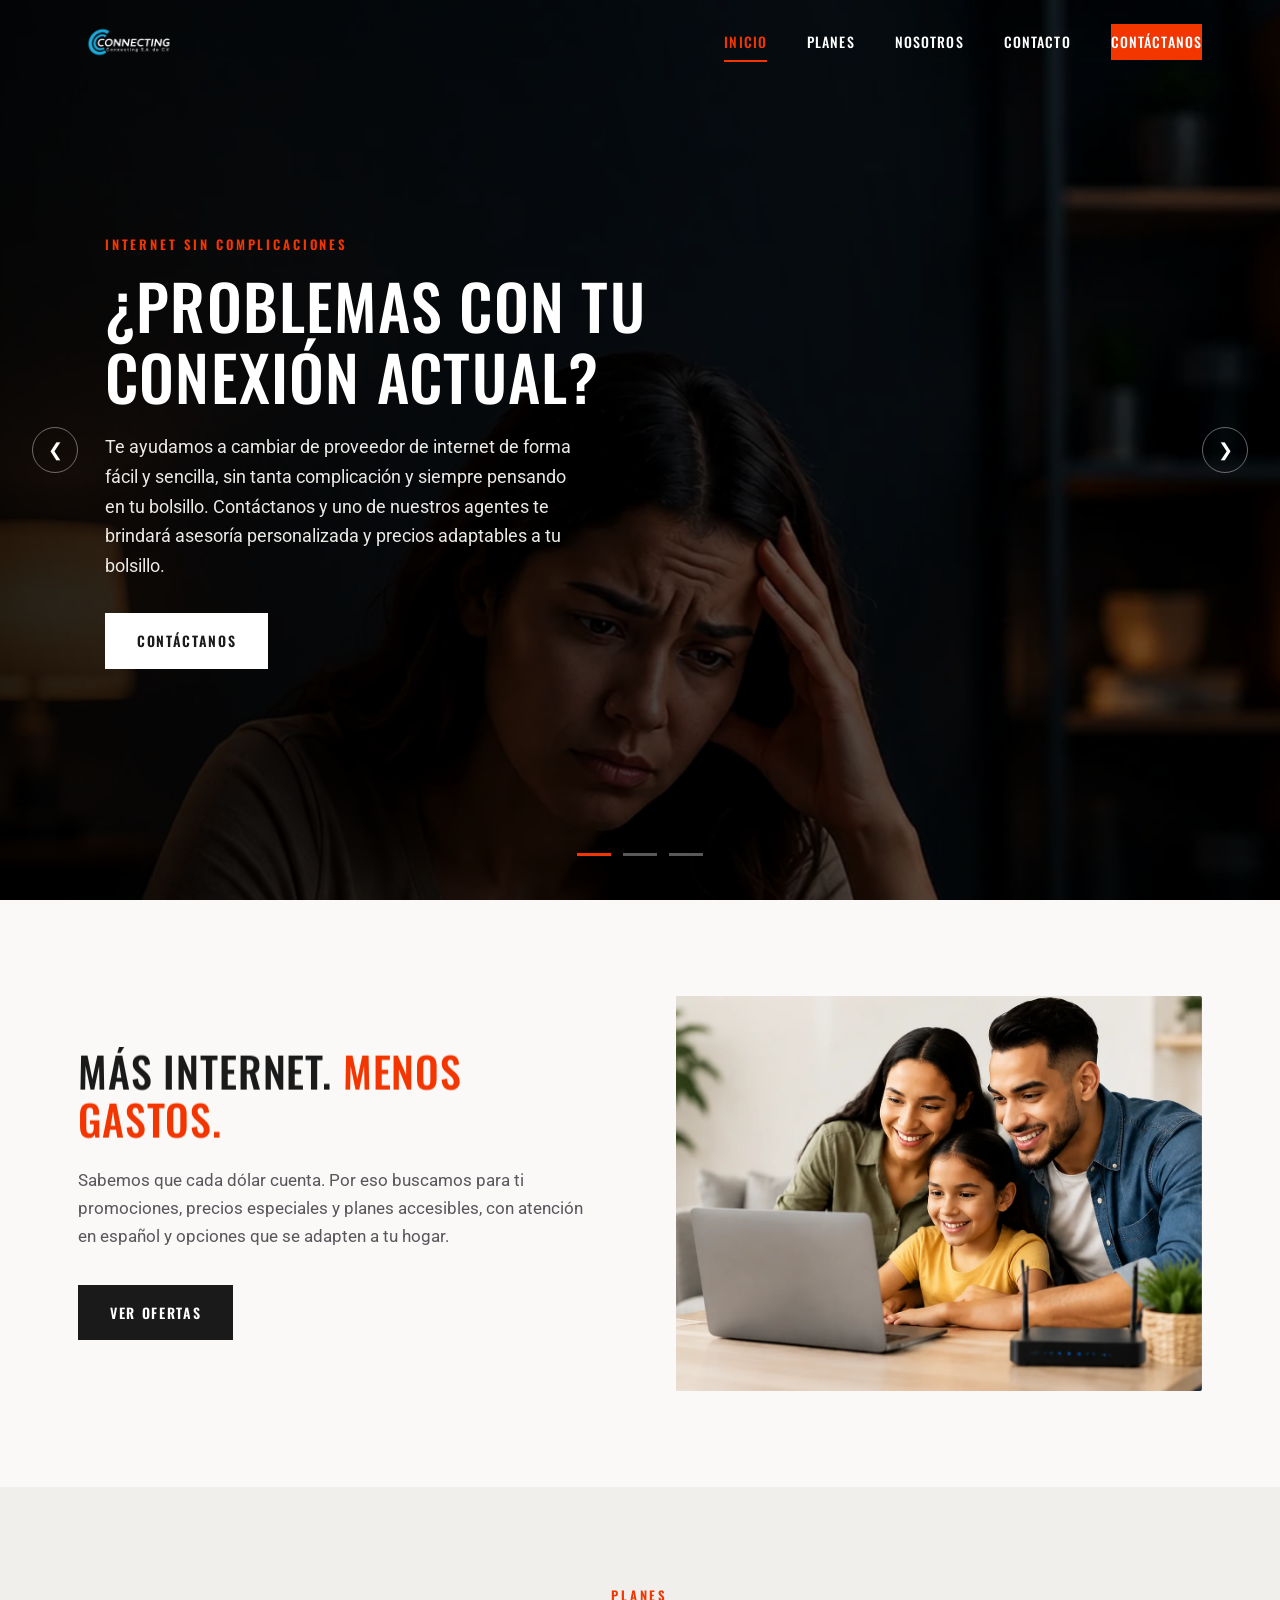
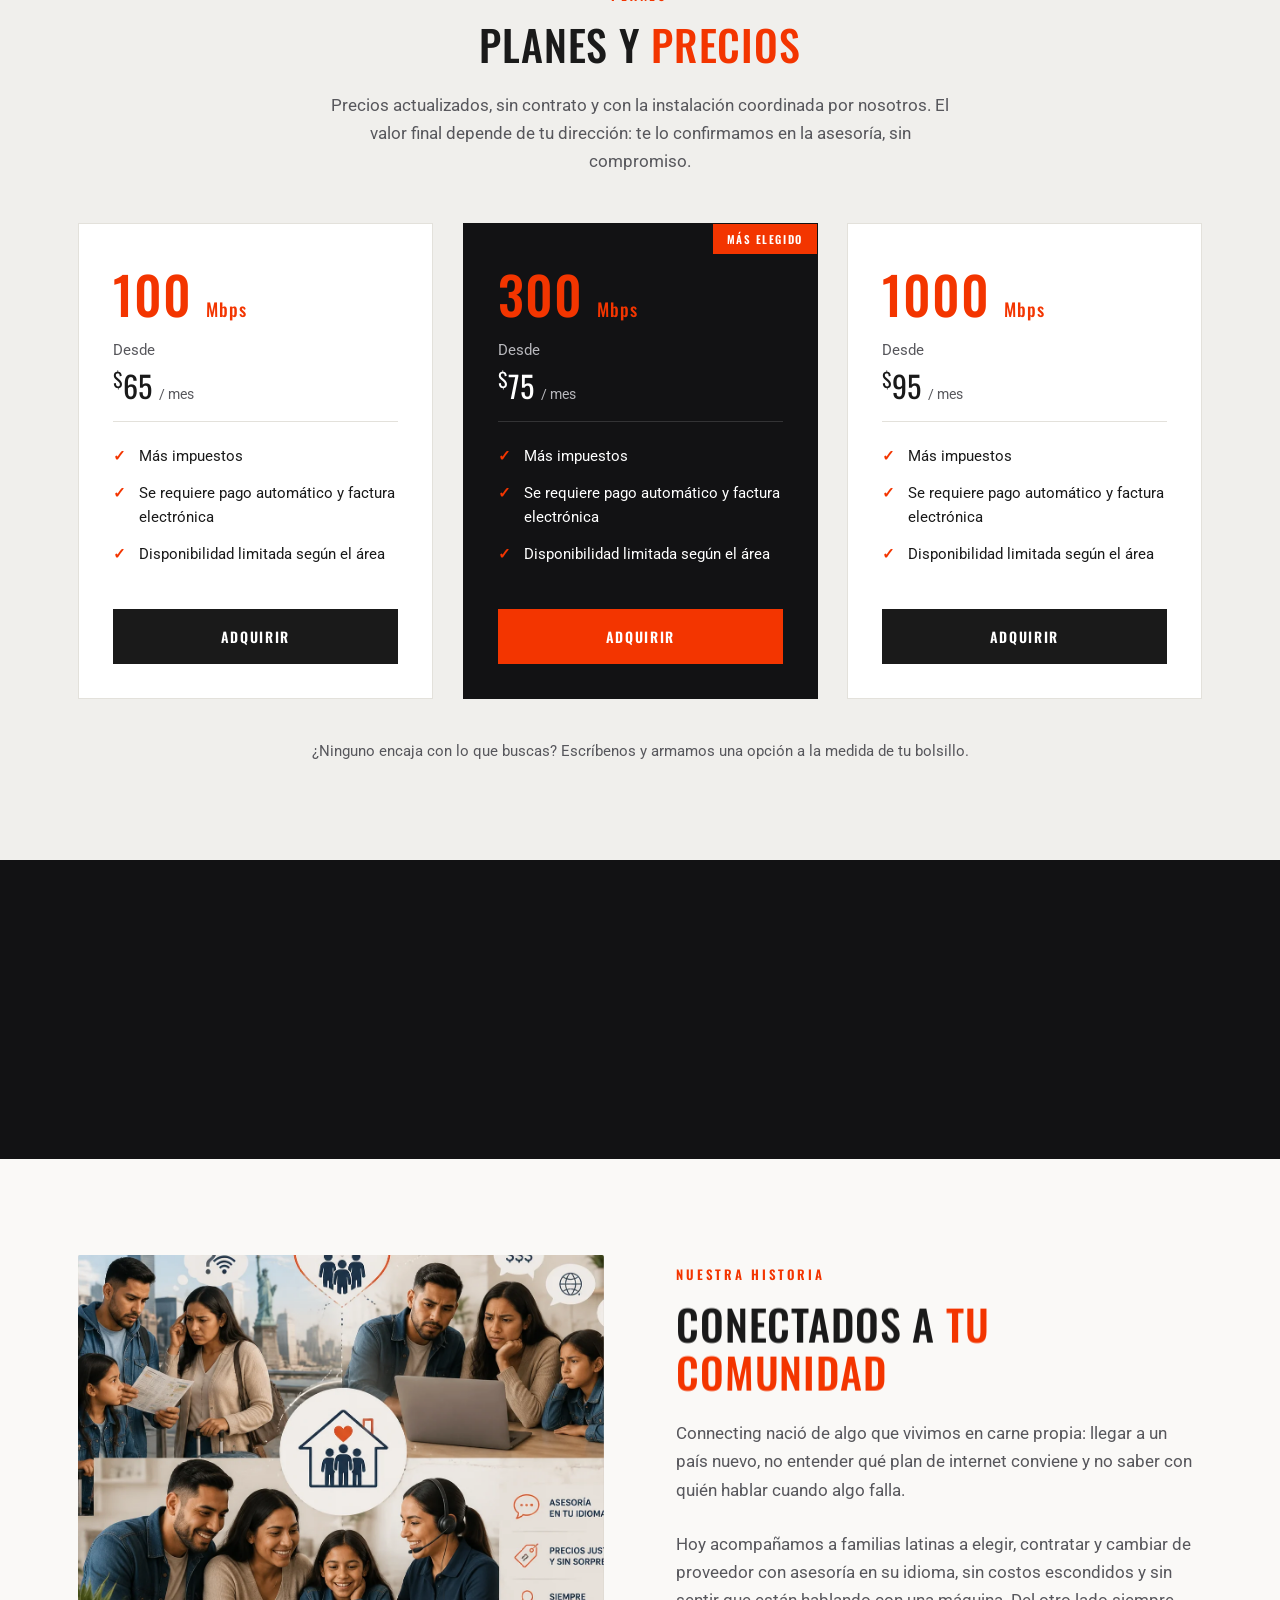
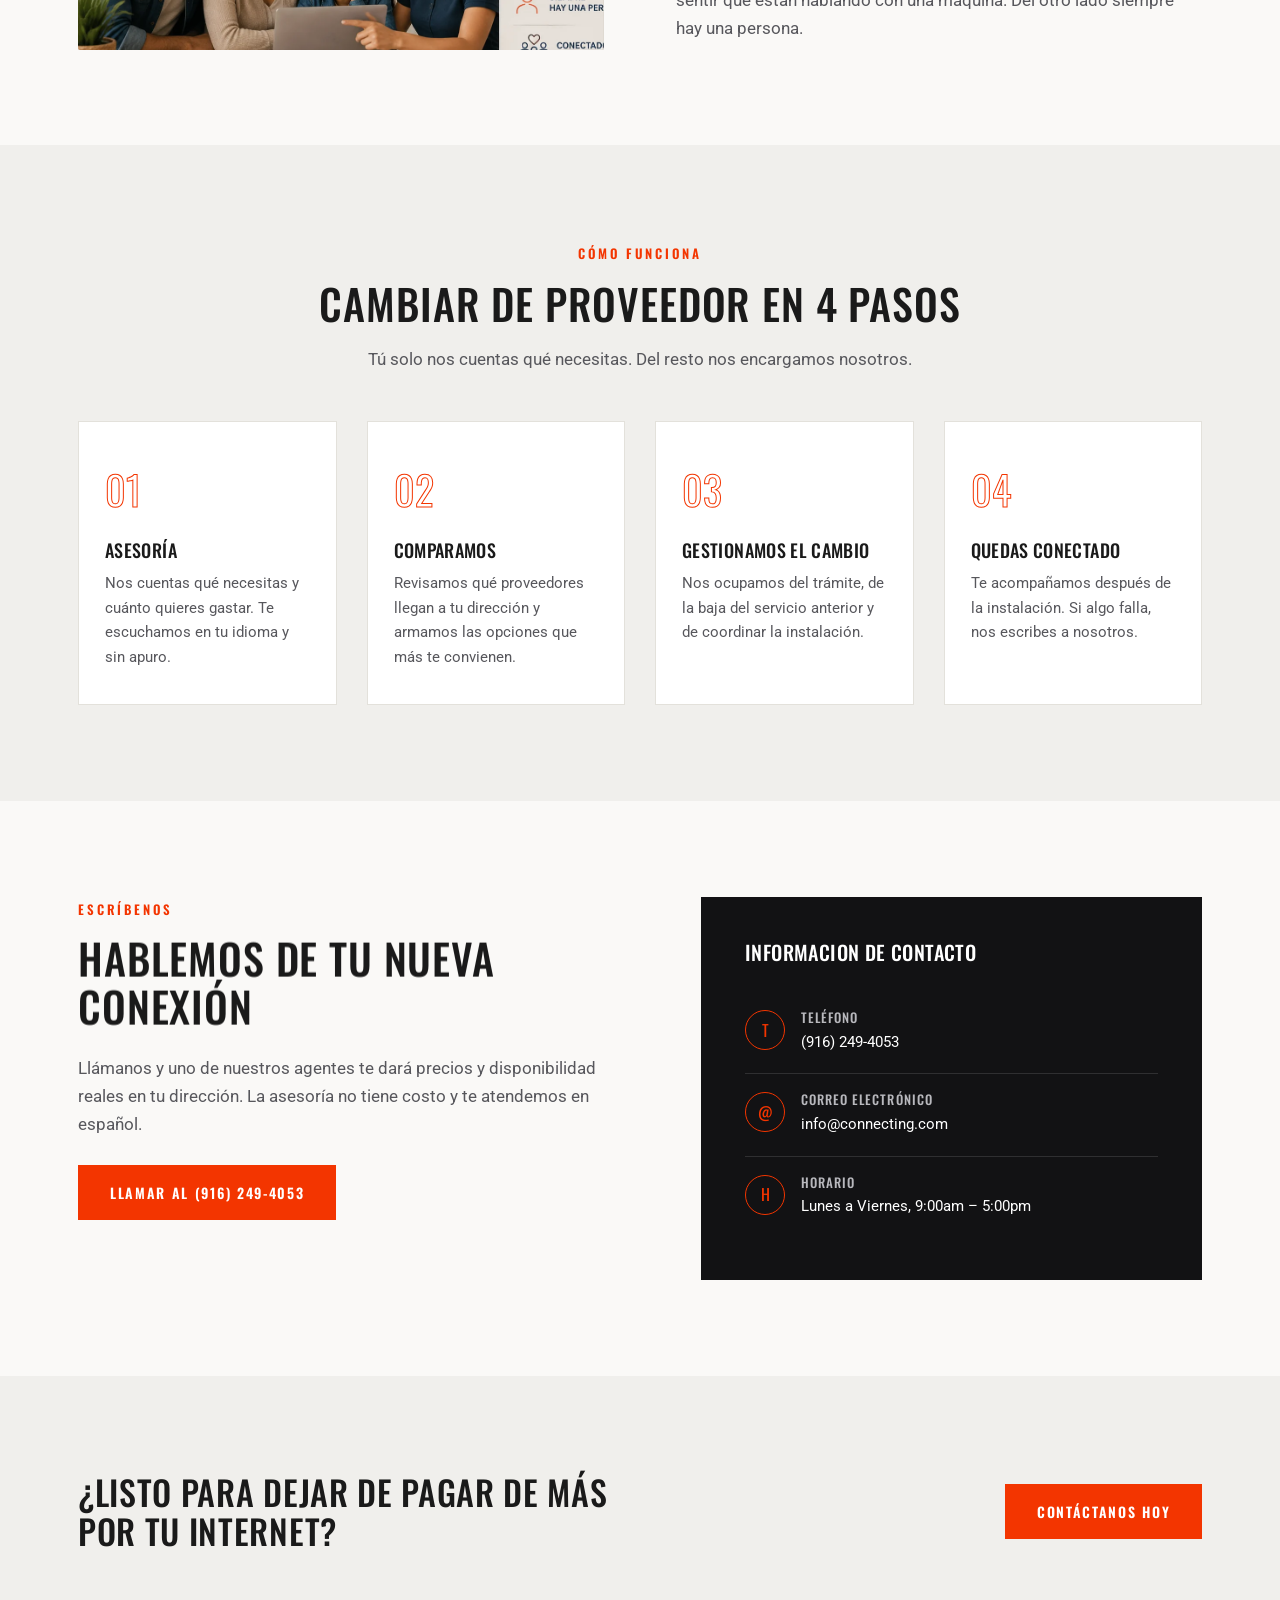
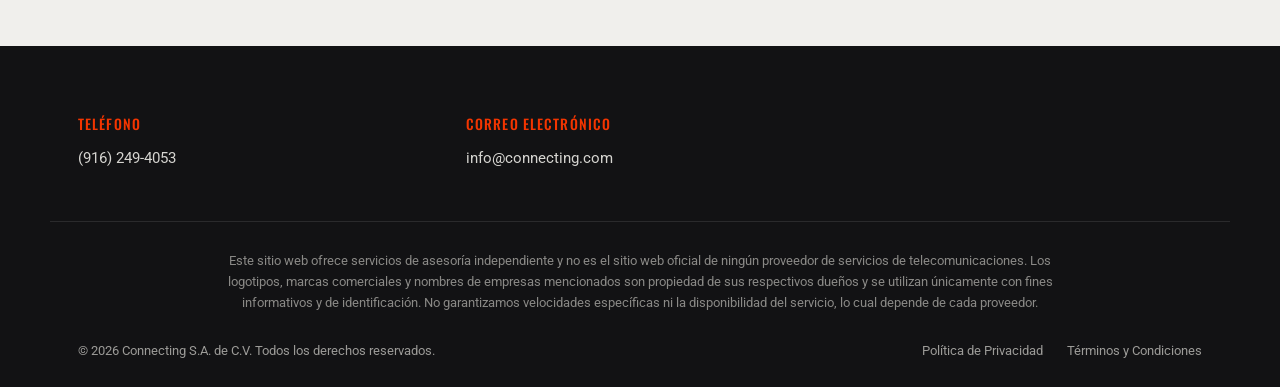
==== index.html @ 36614efd "Primer commit: landing de Connecting Sitio estatico (HTML/CSS/JS sin build) para asesoria de interne" ====
<!DOCTYPE html>
<html lang="es">
<head>
<meta charset="UTF-8">
<meta name="viewport" content="width=device-width, initial-scale=1.0">
<title>Connecting &mdash; Cambia de proveedor de internet sin complicaciones</title>
<meta name="description" content="Te ayudamos a comparar proveedores de internet, conseguir el mejor precio y gestionar el cambio. Asesoria personalizada en espanol para la comunidad latina.">
<link rel="preconnect" href="https://fonts.googleapis.com">
<link rel="preconnect" href="https://fonts.gstatic.com" crossorigin>
<link href="https://fonts.googleapis.com/css2?family=Oswald:wght@300;400;500;600;700&family=Roboto:wght@300;400;500&display=swap" rel="stylesheet">
<link rel="stylesheet" href="css/style.css">
</head>
<body>

<header class="site-header" id="siteHeader">
  <div class="container">
    <a href="#inicio" class="logo">
      <img src="images/logo-light.webp" alt="Connecting" class="logo-light">
      <img src="images/logo.webp" alt="" aria-hidden="true" class="logo-dark">
    </a>
    <nav class="nav-links" id="navLinks">
      <a href="#inicio" class="active">Inicio</a>
      <a href="#precios">Planes</a>
      <a href="#nosotros">Nosotros</a>
      <a href="#contacto">Contacto</a>
      <a href="tel:+19162494053" class="btn btn-primary nav-cta">Cont&aacute;ctanos</a>
    </nav>
    <button class="nav-toggle" id="navToggle" aria-label="Abrir menu">
      <span></span><span></span><span></span>
    </button>
  </div>
</header>

<!-- ============ INICIO ============ -->
<section class="hero" id="inicio">
  <div class="hero-slide is-active" data-slide="1">
    <div class="hero-content">
      <span class="eyebrow">Internet sin complicaciones</span>
      <h1>&iquest;Problemas con tu conexi&oacute;n actual?</h1>
      <p>Te ayudamos a cambiar de proveedor de internet de forma f&aacute;cil y sencilla, sin tanta complicaci&oacute;n y siempre pensando en tu bolsillo. Cont&aacute;ctanos y uno de nuestros agentes te brindar&aacute; asesor&iacute;a personalizada y precios adaptables a tu bolsillo.</p>
      <a href="tel:+19162494053" class="btn btn-light">Cont&aacute;ctanos</a>
    </div>
  </div>
  <div class="hero-slide" data-slide="2">
    <div class="hero-content">
      <span class="eyebrow">Qui&eacute;nes Somos</span>
      <h1>Somos Connecting</h1>
      <p>Nos dedicamos a brindar asistencia personalizada a clientes latinos como t&uacute;. Nos preocupamos por tu bolsillo y te hacemos sentir como en tu pa&iacute;s.</p>
      <a href="tel:+19162494053" class="btn btn-light">Conoce M&aacute;s Sobre Nosotros</a>
    </div>
  </div>
  <div class="hero-slide" data-slide="3">
    <div class="hero-content">
      <span class="eyebrow">Precios y Promociones</span>
      <h1>Los &uacute;ltimos precios actualizados est&aacute;n aqu&iacute;</h1>
      <p>Explora precios bajos, promociones accesibles y sin contrato.</p>
      <a href="tel:+19162494053" class="btn btn-light">Ver Precios</a>
    </div>
  </div>

  <button class="hero-arrow prev" id="heroPrev" aria-label="Anterior">&#10094;</button>
  <button class="hero-arrow next" id="heroNext" aria-label="Siguiente">&#10095;</button>
  <div class="hero-nav" id="heroNav">
    <span class="hero-dot is-active" data-goto="0"></span>
    <span class="hero-dot" data-goto="1"></span>
    <span class="hero-dot" data-goto="2"></span>
  </div>
</section>

<section>
  <div class="container split">
    <div class="split-text">
      <h2 class="section-title" data-reveal="mask">M&aacute;s internet. <span class="accent">Menos gastos.</span></h2>
      <p class="section-lede" data-reveal="up">
        Sabemos que cada d&oacute;lar cuenta. Por eso buscamos para ti promociones, precios especiales
        y planes accesibles, con atenci&oacute;n en espa&ntilde;ol y opciones que se adapten a tu hogar.
      </p>
      <br>
      <a href="tel:+19162494053" class="btn btn-dark" data-reveal="up">Ver Ofertas</a>
    </div>
    <div class="ph-media" data-reveal="right">
      <span>Imagen &mdash; familia revisando planes</span>
      <img src="images/precios-a-familia.webp" alt="Familia revisando planes de internet en casa" loading="lazy" data-parallax="0.16">
    </div>
  </div>
</section>

<!-- ============ PLANES Y PRECIOS ============ -->
<section class="section-alt" id="precios">
  <div class="container">
    <div class="section-head center" data-stagger>
      <span class="eyebrow" data-reveal="up">Planes</span>
      <h2 class="section-title" data-reveal="mask">Planes y <span class="accent">Precios</span></h2>
      <p class="section-lede" data-reveal="up">
        Precios actualizados, sin contrato y con la instalaci&oacute;n coordinada por nosotros.
        El valor final depende de tu direcci&oacute;n: te lo confirmamos en la asesor&iacute;a, sin compromiso.
      </p>
    </div>

    <div class="plan-grid" data-stagger>

      <div class="plan-card" data-reveal="up">
        <h3 class="plan-speed">100 <small>Mbps</small></h3>
        <div class="plan-from">Desde</div>
        <div class="plan-price"><span class="currency">$</span>65 <small>/ mes</small></div>
        <ul class="plan-features">
          <li>M&aacute;s impuestos</li>
          <li>Se requiere pago autom&aacute;tico y factura electr&oacute;nica</li>
          <li>Disponibilidad limitada seg&uacute;n el &aacute;rea</li>
        </ul>
        <a href="tel:+19162494053" class="btn btn-dark">Adquirir</a>
      </div>

      <div class="plan-card is-featured" data-reveal="up">
        <span class="plan-badge">M&aacute;s elegido</span>
        <h3 class="plan-speed">300 <small>Mbps</small></h3>
        <div class="plan-from">Desde</div>
        <div class="plan-price"><span class="currency">$</span>75 <small>/ mes</small></div>
        <ul class="plan-features">
          <li>M&aacute;s impuestos</li>
          <li>Se requiere pago autom&aacute;tico y factura electr&oacute;nica</li>
          <li>Disponibilidad limitada seg&uacute;n el &aacute;rea</li>
        </ul>
        <a href="tel:+19162494053" class="btn btn-primary">Adquirir</a>
      </div>

      <div class="plan-card" data-reveal="up">
        <h3 class="plan-speed">1000 <small>Mbps</small></h3>
        <div class="plan-from">Desde</div>
        <div class="plan-price"><span class="currency">$</span>95 <small>/ mes</small></div>
        <ul class="plan-features">
          <li>M&aacute;s impuestos</li>
          <li>Se requiere pago autom&aacute;tico y factura electr&oacute;nica</li>
          <li>Disponibilidad limitada seg&uacute;n el &aacute;rea</li>
        </ul>
        <a href="tel:+19162494053" class="btn btn-dark">Adquirir</a>
      </div>

    </div>

    <p class="plan-note" data-reveal="up">
      &iquest;Ninguno encaja con lo que buscas? Escr&iacute;benos y armamos una opci&oacute;n a la medida de tu bolsillo.
    </p>
  </div>
</section>

<section class="section-dark">
  <div class="container stat-banner" data-stagger>
    <div data-reveal="up">
      <div class="num">+10k</div>
      <div class="label">Clientes Asesorados</div>
    </div>
    <div data-reveal="up">
      <div class="num">+8</div>
      <div class="label">Proveedores Aliados</div>
    </div>
    <div data-reveal="up">
      <div class="num">$50&ndash;$70</div>
      <div class="label">Ahorro Promedio al Mes</div>
    </div>
    <div data-reveal="up">
      <div class="num">100%</div>
      <div class="label">Atenci&oacute;n en Espa&ntilde;ol</div>
    </div>
  </div>
</section>

<!-- ============ SOBRE NOSOTROS ============ -->
<section id="nosotros">
  <div class="container split">
    <div class="ph-media" data-reveal="left">
      <span>Imagen &mdash; conectados a tu comunidad</span>
      <img src="images/conectados_a_tu_comunidad.webp" alt="Familias latinas recibiendo asesor&iacute;a de Connecting: en su idioma, con precios justos y siempre con una persona del otro lado" loading="lazy" data-parallax="0.16">
    </div>
    <div class="split-text" data-stagger>
      <span class="eyebrow" data-reveal="up">Nuestra Historia</span>
      <h2 class="section-title" data-reveal="mask">Conectados a <span class="accent">tu Comunidad</span></h2>
      <p class="section-lede">
        Connecting naci&oacute; de algo que vivimos en carne propia: llegar a un pa&iacute;s nuevo, no entender
        qu&eacute; plan de internet conviene y no saber con qui&eacute;n hablar cuando algo falla.
      </p>
      <br>
      <p class="section-lede">
        Hoy acompa&ntilde;amos a familias latinas a elegir, contratar y cambiar de proveedor con asesor&iacute;a
        en su idioma, sin costos escondidos y sin sentir que est&aacute;n hablando con una m&aacute;quina.
        Del otro lado siempre hay una persona.
      </p>
    </div>
  </div>
</section>

<section class="section-alt">
  <div class="container">
    <div class="section-head center">
      <span class="eyebrow">C&oacute;mo Funciona</span>
      <h2 class="section-title">Cambiar de Proveedor en 4 Pasos</h2>
      <p class="section-lede">Tú solo nos cuentas qu&eacute; necesitas. Del resto nos encargamos nosotros.</p>
    </div>
    <div class="steps">
      <div class="step">
        <div class="step-num">01</div>
        <h3>Asesor&iacute;a</h3>
        <p>Nos cuentas qu&eacute; necesitas y cu&aacute;nto quieres gastar. Te escuchamos en tu idioma y sin apuro.</p>
      </div>
      <div class="step">
        <div class="step-num">02</div>
        <h3>Comparamos</h3>
        <p>Revisamos qu&eacute; proveedores llegan a tu direcci&oacute;n y armamos las opciones que m&aacute;s te convienen.</p>
      </div>
      <div class="step">
        <div class="step-num">03</div>
        <h3>Gestionamos el Cambio</h3>
        <p>Nos ocupamos del tr&aacute;mite, de la baja del servicio anterior y de coordinar la instalaci&oacute;n.</p>
      </div>
      <div class="step">
        <div class="step-num">04</div>
        <h3>Quedas Conectado</h3>
        <p>Te acompa&ntilde;amos despu&eacute;s de la instalaci&oacute;n. Si algo falla, nos escribes a nosotros.</p>
      </div>
    </div>
  </div>
</section>

<!-- ============ CONTACTO ============ -->
<section id="contacto">
  <div class="container contact-layout">

    <div>
      <span class="eyebrow" data-reveal="up">Escr&iacute;benos</span>
      <h2 class="section-title" data-reveal="mask">Hablemos de tu Nueva Conexi&oacute;n</h2>
      <p class="section-lede">
        Ll&aacute;manos y uno de nuestros agentes te dar&aacute; precios y disponibilidad reales en tu
        direcci&oacute;n. La asesor&iacute;a no tiene costo y te atendemos en espa&ntilde;ol.
      </p>
      <br>
      <a href="tel:+19162494053" class="btn btn-primary">Llamar al (916) 249-4053</a>
    </div>

    <div class="contact-info-card" data-reveal="right">
      <h3>Informacion de Contacto</h3>
      <div class="contact-info-item">
        <div class="ico">T</div>
        <div>
          <h4>Tel&eacute;fono</h4>
          <a href="tel:+19162494053">(916) 249-4053</a>
        </div>
      </div>
      <div class="contact-info-item">
        <div class="ico">@</div>
        <div>
          <h4>Correo Electr&oacute;nico</h4>
          <a href="mailto:info@connecting.com">info@connecting.com</a>
        </div>
      </div>
      <div class="contact-info-item">
        <div class="ico">H</div>
        <div>
          <h4>Horario</h4>
          <p>Lunes a Viernes, 9:00am &ndash; 5:00pm</p>
        </div>
      </div>
    </div>

  </div>
</section>

<section class="section-alt">
  <div class="container cta-banner" data-stagger>
    <h2 data-reveal="up">&iquest;Listo para dejar de pagar de m&aacute;s por tu internet?</h2>
    <a href="tel:+19162494053" class="btn btn-primary" data-reveal="up">Cont&aacute;ctanos Hoy</a>
  </div>
</section>

<footer class="site-footer" id="footer">
  <div class="container footer-top">
    <div class="footer-col">
      <h4>Tel&eacute;fono</h4>
      <a href="tel:+19162494053">(916) 249-4053</a>
    </div>
    <div class="footer-col">
      <h4>Correo Electr&oacute;nico</h4>
      <a href="mailto:info@connecting.com">info@connecting.com</a>
    </div>
  </div>
  <div class="container footer-disclaimer">
    <p>
      Este sitio web ofrece servicios de asesor&iacute;a independiente y no es el sitio web oficial de
      ning&uacute;n proveedor de servicios de telecomunicaciones. Los logotipos, marcas comerciales y
      nombres de empresas mencionados son propiedad de sus respectivos due&ntilde;os y se utilizan
      &uacute;nicamente con fines informativos y de identificaci&oacute;n. No garantizamos velocidades
      espec&iacute;ficas ni la disponibilidad del servicio, lo cual depende de cada proveedor.
    </p>
  </div>
  <div class="container footer-bottom">
    <span>&copy; 2026 Connecting S.A. de C.V. Todos los derechos reservados.</span>
    <nav class="footer-legal">
      <a href="privacidad.html">Pol&iacute;tica de Privacidad</a>
      <a href="terminos.html">T&eacute;rminos y Condiciones</a>
    </nav>
  </div>
</footer>

<script src="js/main.js"></script>
</body>
</html>
---- css/style.css ----
/* ============================================
   DESIGN TOKENS
   ============================================ */
:root {
  --accent: #f33500;
  --accent-dark: #c92900;
  --ink: #1a1a1a;
  --ink-soft: #57575c;
  --paper: #faf9f7;
  --paper-alt: #f0efec;
  --line: #e3e1db;
  --dark: #121214;
  --dark-soft: #1c1c20;
  --white: #ffffff;

  --font-display: "Oswald", "Arial Narrow", sans-serif;
  --font-body: "Roboto", -apple-system, BlinkMacSystemFont, "Segoe UI", sans-serif;

  --container: 1180px;
  --header-h: 84px;
}

/* ============================================
   RESET
   ============================================ */
* { box-sizing: border-box; margin: 0; padding: 0; }

html { scroll-behavior: smooth; }

body {
  font-family: var(--font-body);
  color: var(--ink);
  background: var(--paper);
  line-height: 1.65;
  -webkit-font-smoothing: antialiased;
  /* Evita que iOS agrande el texto solo al girar el telefono */
  -webkit-text-size-adjust: 100%;
  /* Ningun elemento debe poder ensanchar la pagina en movil */
  overflow-x: hidden;
}

img { max-width: 100%; display: block; }
a { color: inherit; text-decoration: none; }
ul { list-style: none; }
button { font: inherit; cursor: pointer; border: none; background: none; color: inherit; }

.container {
  max-width: var(--container);
  margin: 0 auto;
  padding: 0 28px;
}

h1, h2, h3, h4, h5, h6 {
  font-family: var(--font-display);
  font-weight: 500;
  letter-spacing: 0.02em;
  line-height: 1.15;
}

.accent { color: var(--accent); }

.eyebrow {
  display: inline-block;
  font-family: var(--font-display);
  font-size: 13px;
  font-weight: 600;
  letter-spacing: 0.22em;
  text-transform: uppercase;
  color: var(--accent);
  margin-bottom: 14px;
}

.section-title {
  font-size: clamp(28px, 3.4vw, 42px);
  text-transform: uppercase;
  margin-bottom: 18px;
}

.section-lede {
  color: var(--ink-soft);
  font-size: 17px;
  max-width: 620px;
}

.section-head {
  margin-bottom: 48px;
}
.section-head.center {
  text-align: center;
  margin-left: auto;
  margin-right: auto;
}
.section-head.center .section-lede { margin-left: auto; margin-right: auto; }

section { padding: 96px 0; }
/* Deja espacio para el header fijo al saltar a un ancla */
section[id] { scroll-margin-top: var(--header-h); }
.hero[id] { scroll-margin-top: 0; }
.section-alt { background: var(--paper-alt); }
.section-dark { background: var(--dark); color: var(--white); }
.section-dark .section-lede { color: #b8b8bd; }

/* ============================================
   BUTTONS
   ============================================ */
.btn {
  display: inline-flex;
  align-items: center;
  gap: 10px;
  font-family: var(--font-display);
  font-size: 14px;
  font-weight: 600;
  letter-spacing: 0.12em;
  text-transform: uppercase;
  padding: 16px 32px;
  transition: all 0.25s ease;
  white-space: nowrap;
}

.btn-primary {
  background: var(--accent);
  color: var(--white);
}
.btn-primary:hover { background: var(--accent-dark); }

.btn-dark {
  background: var(--ink);
  color: var(--white);
}
.btn-dark:hover { background: var(--accent); }

.btn-outline {
  border: 1px solid currentColor;
  color: var(--ink);
}
.btn-outline:hover { background: var(--ink); color: var(--white); border-color: var(--ink); }

.section-dark .btn-outline { color: var(--white); }
.section-dark .btn-outline:hover { background: var(--white); color: var(--dark); }

.btn-light {
  background: var(--white);
  color: var(--ink);
}
.btn-light:hover { background: var(--accent); color: var(--white); }

/* ============================================
   HEADER / NAV
   ============================================ */
.site-header {
  position: fixed;
  top: 0; left: 0; right: 0;
  z-index: 200;
  height: var(--header-h);
  display: flex;
  align-items: center;
  transition: background 0.3s ease, height 0.3s ease, box-shadow 0.3s ease;
}
.site-header.is-scrolled,
.site-header.is-solid {
  background: var(--white);
  height: 72px;
  box-shadow: 0 2px 18px rgba(0,0,0,0.06);
}

.site-header .container {
  display: flex;
  align-items: center;
  justify-content: space-between;
  /* .container es flex item del header: sin width no se estira y el logo
     y el menu quedan encogidos en el centro en vez de en los extremos */
  width: 100%;
}

.logo {
  font-family: var(--font-display);
  font-size: 22px;
  font-weight: 600;
  letter-spacing: 0.04em;
  text-transform: uppercase;
  color: var(--white);
  transition: color 0.3s ease;
  display: flex;
  align-items: center;
}
.logo span { color: var(--accent); }
.site-header.is-scrolled .logo,
.site-header.is-solid .logo { color: var(--ink); }

/* El logo tiene el texto en negro: sobre el hero oscuro se usa la version
   clara, y al volverse blanco el header se cambia a la original */
.logo img { height: 44px; width: auto; }
.logo-dark { display: none; }
.site-header.is-scrolled .logo-light,
.site-header.is-solid .logo-light { display: none; }
.site-header.is-scrolled .logo-dark,
.site-header.is-solid .logo-dark { display: block; }
.site-header.is-scrolled .logo img,
.site-header.is-solid .logo img { height: 38px; }

.nav-links {
  display: flex;
  align-items: center;
  gap: 40px;
}
.nav-links a {
  font-family: var(--font-display);
  font-size: 14px;
  font-weight: 500;
  letter-spacing: 0.08em;
  text-transform: uppercase;
  color: var(--white);
  padding: 6px 0;
  position: relative;
  transition: color 0.3s ease;
}
.nav-links a::after {
  content: "";
  position: absolute;
  left: 0; bottom: -2px;
  width: 0; height: 2px;
  background: var(--accent);
  transition: width 0.25s ease;
}
.nav-links a:hover::after,
.nav-links a.active::after { width: 100%; }
.nav-links a.active { color: var(--accent); }

.site-header.is-scrolled .nav-links a,
.site-header.is-solid .nav-links a { color: var(--ink); }
.site-header.is-scrolled .nav-links a.active,
.site-header.is-solid .nav-links a.active { color: var(--accent); }

.nav-cta {
  padding: 12px 26px;
  font-size: 13px;
}

.nav-toggle {
  display: none;
  flex-direction: column;
  gap: 5px;
  width: 28px;
  z-index: 210;
}
.nav-toggle span {
  height: 2px;
  background: var(--white);
  transition: all 0.3s ease;
}
.site-header.is-scrolled .nav-toggle span,
.site-header.is-solid .nav-toggle span { background: var(--ink); }
.nav-toggle.active span:nth-child(1) { transform: translateY(7px) rotate(45deg); }
.nav-toggle.active span:nth-child(2) { opacity: 0; }
.nav-toggle.active span:nth-child(3) { transform: translateY(-7px) rotate(-45deg); }
.nav-toggle.active span { background: var(--ink) !important; }

/* ============================================
   HERO SLIDER
   ============================================ */
.hero {
  position: relative;
  height: 100vh;
  /* svh = alto real visible en movil, sin el salto al ocultarse la barra del
     navegador. Los que no lo soporten se quedan con el 100vh de arriba. */
  height: 100svh;
  min-height: 560px;
  overflow: hidden;
  color: var(--white);
}

.hero-slide {
  position: absolute;
  inset: 0;
  display: flex;
  align-items: center;
  opacity: 0;
  visibility: hidden;
  transition: opacity 1s ease;
  z-index: 1;
}
.hero-slide.is-active {
  opacity: 1;
  visibility: visible;
  z-index: 2;
}

.hero-slide::before {
  content: "";
  position: absolute;
  inset: 0;
  /* Si la foto todavia no existe, queda el degradado de abajo como respaldo */
  background-color: var(--bg-a, #2b2b33);
  background-image: var(--bg-img, none), linear-gradient(135deg, var(--bg-a, #2b2b33), var(--bg-b, #16161a));
  background-size: cover;
  /* Encuadre por slide: las fotos son verticales y el hero apaisado, asi que
     solo se ve una franja del alto. --bg-pos elige que franja. */
  background-position: var(--bg-pos, center);
  background-repeat: no-repeat;
}
.hero-slide::after {
  content: "";
  position: absolute;
  inset: 0;
  background:
    linear-gradient(90deg, rgba(0,0,0,0.72) 0%, rgba(0,0,0,0.45) 45%, rgba(0,0,0,0.15) 75%),
    linear-gradient(180deg, rgba(0,0,0,0.35) 0%, rgba(0,0,0,0.55) 100%);
}

/* Las rutas de --bg-img son relativas a ESTE archivo (css/), no al HTML */
.hero-slide[data-slide="1"] {
  --bg-a: #3a3f4b; --bg-b: #15171c;
  --bg-img: url('../images/problemas_de_conexion.webp');
  --bg-pos: center 40%;  /* baja a la clienta para que no choque con el titular */
}
.hero-slide[data-slide="2"] {
  --bg-a: #4a3a2f; --bg-b: #17130f;
  --bg-img: url('../images/atencion_personalizada.webp');
  --bg-pos: center 32%;  /* centra las caras y deja fuera la franja azul del pie */
}
.hero-slide[data-slide="3"] {
  --bg-a: #33404a; --bg-b: #10151a;
  --bg-img: url('../images/descuentos-y-promociones.webp');
  --bg-pos: center 38%;  /* muestra las etiquetas completas, con sus argollas */
}

.hero-content {
  position: relative;
  z-index: 3;
  max-width: 640px;
  padding: 0 28px;
  margin-left: 6vw;
}

.hero-content .eyebrow { color: var(--accent); }

.hero-content h1 {
  font-size: clamp(34px, 5.2vw, 62px);
  text-transform: uppercase;
  margin-bottom: 20px;
}

.hero-content p {
  font-size: 18px;
  color: #eae9e6;
  margin-bottom: 32px;
  max-width: 480px;
}

.hero-nav {
  position: absolute;
  bottom: 44px;
  left: 0; right: 0;
  z-index: 4;
  display: flex;
  justify-content: center;
  gap: 12px;
}
.hero-dot {
  width: 34px;
  height: 3px;
  /* background-color, no la shorthand: esta resetearia el background-clip
     que en movil recorta la franja tactil */
  background-color: rgba(255,255,255,0.35);
  transition: background-color 0.3s ease;
}
.hero-dot.is-active { background-color: var(--accent); }

.hero-arrow {
  position: absolute;
  top: 50%;
  transform: translateY(-50%);
  z-index: 4;
  width: 46px;
  height: 46px;
  border: 1px solid rgba(255,255,255,0.4);
  border-radius: 50%;
  display: flex;
  align-items: center;
  justify-content: center;
  color: var(--white);
  font-size: 18px;
  transition: all 0.25s ease;
}
.hero-arrow:hover { background: var(--accent); border-color: var(--accent); }
.hero-arrow.prev { left: 32px; }
.hero-arrow.next { right: 32px; }

/* ============================================
   PAGE HEADER (interior pages)
   ============================================ */
.page-hero {
  position: relative;
  padding: calc(var(--header-h) + 90px) 0 80px;
  color: var(--white);
  background: linear-gradient(135deg, #33404a, #121214);
  overflow: hidden;
}
.page-hero::after {
  content: "";
  position: absolute;
  inset: 0;
  background: linear-gradient(180deg, rgba(0,0,0,0.1), rgba(0,0,0,0.5));
}
.page-hero .container { position: relative; z-index: 2; }
.page-hero h1 {
  font-size: clamp(32px, 4.6vw, 52px);
  text-transform: uppercase;
}
.page-hero .breadcrumb {
  margin-top: 14px;
  font-size: 14px;
  color: #d8d7d3;
  letter-spacing: 0.04em;
}
.page-hero .breadcrumb a { color: var(--accent); }

/* ============================================
   IMAGE PLACEHOLDER
   ============================================ */
.ph-media {
  position: relative;
  background: linear-gradient(135deg, #d8d5cd, #bfbcb2);
  display: flex;
  align-items: center;
  justify-content: center;
  overflow: hidden;
  color: rgba(26,26,26,0.55);
  text-align: center;
}
.ph-media::before {
  content: "";
  position: absolute;
  inset: 0;
  background-image:
    linear-gradient(45deg, rgba(255,255,255,0.15) 25%, transparent 25%, transparent 75%, rgba(255,255,255,0.15) 75%, rgba(255,255,255,0.15)),
    linear-gradient(45deg, rgba(255,255,255,0.15) 25%, transparent 25%, transparent 75%, rgba(255,255,255,0.15) 75%, rgba(255,255,255,0.15));
  background-size: 34px 34px;
  background-position: 0 0, 17px 17px;
  opacity: 0.5;
}
/* La imagen real se monta encima del placeholder a rayas */
.ph-media img {
  position: absolute;
  inset: 0;
  z-index: 2;
  width: 100%;
  height: 100%;
  object-fit: cover;
}
.ph-media span {
  position: relative;
  z-index: 1;
  font-family: var(--font-display);
  font-size: 13px;
  letter-spacing: 0.1em;
  text-transform: uppercase;
  padding: 8px 16px;
  background: rgba(255,255,255,0.72);
}

/* ============================================
   INTRO SPLIT SECTION
   ============================================ */
.split {
  display: grid;
  grid-template-columns: 1fr 1fr;
  gap: 72px;
  align-items: center;
}
.split .ph-media { aspect-ratio: 4/3; border-radius: 2px; }
.split-text .btn { margin-top: 8px; }

/* ============================================
   PROJECT CARDS
   ============================================ */
.project-grid {
  display: grid;
  grid-template-columns: repeat(3, 1fr);
  gap: 30px;
}
.project-grid.cols-2 { grid-template-columns: repeat(2, 1fr); }

.project-card {
  position: relative;
  display: block;
  overflow: hidden;
  border-radius: 2px;
}
.project-card .ph-media {
  aspect-ratio: 4/5;
  transition: transform 0.5s ease;
}
.project-card:hover .ph-media { transform: scale(1.06); }

.project-card .card-body {
  position: absolute;
  left: 0; right: 0; bottom: 0;
  z-index: 2;
  padding: 26px 24px;
  background: linear-gradient(0deg, rgba(0,0,0,0.85) 0%, rgba(0,0,0,0) 100%);
  color: var(--white);
}
.project-card .tag {
  font-family: var(--font-display);
  font-size: 12px;
  letter-spacing: 0.14em;
  text-transform: uppercase;
  color: var(--accent);
  margin-bottom: 6px;
  display: block;
}
.project-card h3 {
  font-size: 22px;
  text-transform: uppercase;
  display: flex;
  align-items: center;
  justify-content: space-between;
  gap: 10px;
}
.project-card h3 .arrow {
  transition: transform 0.25s ease;
  font-size: 16px;
}
.project-card:hover h3 .arrow { transform: translateX(6px); }

.center-cta { text-align: center; margin-top: 52px; }

/* ============================================
   PLANES / PRECIOS
   ============================================ */
.plan-grid {
  display: grid;
  grid-template-columns: repeat(3, 1fr);
  gap: 30px;
  align-items: start;
}

.plan-card {
  position: relative;
  display: flex;
  flex-direction: column;
  padding: 44px 34px 34px;
  background: var(--white);
  border: 1px solid var(--line);
  transition: transform 0.25s ease, box-shadow 0.25s ease;
}
.plan-card:hover {
  transform: translateY(-4px);
  box-shadow: 0 18px 40px rgba(0,0,0,0.08);
}

/* El plan destacado se invierte a fondo oscuro */
.plan-card.is-featured {
  background: var(--dark);
  border-color: var(--dark);
  color: var(--white);
}

.plan-badge {
  position: absolute;
  top: 0; right: 0;
  background: var(--accent);
  color: var(--white);
  font-family: var(--font-display);
  font-size: 11px;
  font-weight: 600;
  letter-spacing: 0.14em;
  text-transform: uppercase;
  padding: 6px 14px;
}

.plan-speed {
  font-family: var(--font-display);
  font-size: 52px;
  line-height: 1;
  color: var(--accent);
  margin-bottom: 18px;
  text-transform: none;
}
.plan-speed small {
  font-size: 18px;
  letter-spacing: 0.06em;
}

.plan-from {
  font-size: 15px;
  color: var(--ink-soft);
  margin-bottom: 6px;
}
.plan-card.is-featured .plan-from { color: #b8b8bd; }

.plan-price {
  font-family: var(--font-display);
  font-size: 30px;
  line-height: 1;
  margin-bottom: 20px;
}
.plan-price .currency { font-size: 20px; vertical-align: super; }
.plan-price small {
  font-family: var(--font-body);
  font-size: 14px;
  color: var(--ink-soft);
}
.plan-card.is-featured .plan-price small { color: #b8b8bd; }

.plan-features {
  margin: 0 0 30px;
  padding-top: 22px;
  border-top: 1px solid var(--line);
  /* Empuja el boton al fondo para que todas las tarjetas lo alineen */
  flex-grow: 1;
}
.plan-card.is-featured .plan-features { border-top-color: rgba(255,255,255,0.14); }
.plan-features li {
  position: relative;
  padding-left: 26px;
  margin-bottom: 12px;
  font-size: 15px;
}
.plan-features li::before {
  content: "\2713";
  position: absolute;
  left: 0;
  color: var(--accent);
  font-weight: 700;
}

.plan-card .btn { justify-content: center; }
.plan-card.is-featured .btn-dark { background: var(--white); color: var(--dark); }
.plan-card.is-featured .btn-dark:hover { background: var(--accent); color: var(--white); }

.plan-note {
  margin-top: 40px;
  text-align: center;
  font-size: 15px;
  color: var(--ink-soft);
}

/* ============================================
   PARTNERS STRIP
   ============================================ */
.partners {
  display: grid;
  grid-template-columns: repeat(6, 1fr);
  gap: 24px;
}
.partner-logo {
  height: 84px;
  border: 1px solid var(--line);
  display: flex;
  align-items: center;
  justify-content: center;
  font-family: var(--font-display);
  font-size: 13px;
  letter-spacing: 0.08em;
  color: var(--ink-soft);
  text-transform: uppercase;
  filter: grayscale(1);
  opacity: 0.7;
  transition: all 0.25s ease;
}
.partner-logo:hover { filter: none; opacity: 1; border-color: var(--accent); color: var(--accent); }

/* ============================================
   STATS / CTA BANNER
   ============================================ */
.stat-banner {
  display: grid;
  grid-template-columns: repeat(4, 1fr);
  gap: 30px;
  text-align: center;
}
.stat-banner .num {
  font-family: var(--font-display);
  font-size: 46px;
  color: var(--accent);
  margin-bottom: 8px;
}
.stat-banner .label {
  font-size: 14px;
  letter-spacing: 0.06em;
  text-transform: uppercase;
  color: #c9c8c4;
}

.cta-banner {
  display: flex;
  align-items: center;
  justify-content: space-between;
  gap: 30px;
  flex-wrap: wrap;
}
.cta-banner h2 { font-size: clamp(24px, 3vw, 34px); text-transform: uppercase; max-width: 560px; }

/* ============================================
   PROCESS STEPS (about page)
   ============================================ */
.steps {
  display: grid;
  grid-template-columns: repeat(4, 1fr);
  gap: 30px;
}
.step {
  padding: 34px 26px;
  background: var(--white);
  border: 1px solid var(--line);
}
.step .step-num {
  font-family: var(--font-display);
  font-size: 40px;
  color: var(--line);
  -webkit-text-stroke: 1px var(--accent);
  color: transparent;
  margin-bottom: 18px;
}
.step h3 { font-size: 18px; text-transform: uppercase; margin-bottom: 10px; }
.step p { color: var(--ink-soft); font-size: 15px; }

/* ============================================
   TEAM
   ============================================ */
.team-grid {
  display: grid;
  grid-template-columns: repeat(4, 1fr);
  gap: 30px;
}
.team-card .ph-media { aspect-ratio: 3/4; margin-bottom: 18px; }
.team-card h3 { font-size: 17px; text-transform: uppercase; }
.team-card .role { color: var(--accent); font-size: 13px; letter-spacing: 0.06em; text-transform: uppercase; margin-top: 4px; }

/* ============================================
   CONTACT PAGE
   ============================================ */
.contact-layout {
  display: grid;
  grid-template-columns: 1.1fr 1fr;
  gap: 72px;
}

.contact-info-card {
  background: var(--dark);
  color: var(--white);
  padding: 44px;
}
.contact-info-card h3 { font-size: 20px; text-transform: uppercase; margin-bottom: 28px; }
.contact-info-item {
  display: flex;
  gap: 16px;
  padding: 18px 0;
  border-bottom: 1px solid rgba(255,255,255,0.12);
}
.contact-info-item:last-child { border-bottom: none; }
.contact-info-item .ico {
  width: 40px; height: 40px;
  border: 1px solid var(--accent);
  border-radius: 50%;
  display: flex; align-items: center; justify-content: center;
  color: var(--accent);
  flex-shrink: 0;
  font-family: var(--font-display);
}
.contact-info-item h4 { font-size: 13px; text-transform: uppercase; letter-spacing: 0.08em; color: #b8b8bd; margin-bottom: 4px; }
.contact-info-item a, .contact-info-item p { color: var(--white); font-size: 15px; }

.form-group { margin-bottom: 22px; }
.form-group label {
  display: block;
  font-family: var(--font-display);
  font-size: 13px;
  letter-spacing: 0.06em;
  text-transform: uppercase;
  margin-bottom: 8px;
  color: var(--ink-soft);
}
.form-group input,
.form-group textarea {
  width: 100%;
  padding: 14px 16px;
  border: 1px solid var(--line);
  background: var(--white);
  font-family: var(--font-body);
  font-size: 15px;
  color: var(--ink);
  transition: border-color 0.25s ease;
}
.form-group input:focus,
.form-group textarea:focus { outline: none; border-color: var(--accent); }
.form-row { display: grid; grid-template-columns: 1fr 1fr; gap: 20px; }
.form-note { font-size: 13px; color: var(--ink-soft); margin-top: 10px; }

/* ============================================
   FOOTER
   ============================================ */
.site-footer { background: var(--dark); color: var(--white); }
.footer-top {
  /* El padding lateral repite el de .container: si se pone 0 lo pisa y el
     contenido queda pegado al borde en pantallas angostas */
  padding: 70px 28px 50px;
  display: grid;
  grid-template-columns: repeat(3, 1fr);
  gap: 40px;
  border-bottom: 1px solid rgba(255,255,255,0.1);
}
.footer-col h4 {
  font-size: 14px;
  letter-spacing: 0.08em;
  text-transform: uppercase;
  color: var(--accent);
  margin-bottom: 12px;
}
.footer-col a, .footer-col p { color: #d5d4d0; font-size: 15px; }
.footer-col a:hover { color: var(--accent); }

.footer-disclaimer {
  padding: 28px 28px 0;
  text-align: center;
}
.footer-disclaimer p {
  font-size: 12.5px;
  line-height: 1.7;
  color: #8a8986;
  max-width: 860px;
  margin: 0 auto;
}

.footer-legal { display: flex; gap: 24px; flex-wrap: wrap; }

.footer-bottom {
  padding: 26px 28px;
  display: flex;
  align-items: center;
  justify-content: space-between;
  flex-wrap: wrap;
  gap: 16px;
  font-size: 13px;
  color: #9c9b98;
}
.footer-bottom a { color: #9c9b98; }
.footer-bottom a:hover { color: var(--accent); }

.social-icons { display: flex; gap: 12px; }
.social-icons a {
  width: 34px; height: 34px;
  border: 1px solid rgba(255,255,255,0.2);
  border-radius: 50%;
  display: flex; align-items: center; justify-content: center;
  font-size: 13px;
  transition: all 0.25s ease;
}
.social-icons a:hover { background: var(--accent); border-color: var(--accent); }

/* ============================================
   PLACEHOLDER NOTICE BANNER
   ============================================ */
.dev-notice {
  background: #fff4e5;
  border-bottom: 1px solid #f0d9a8;
  color: #6b4e00;
  font-size: 13px;
  text-align: center;
  padding: 9px 16px;
  position: relative;
  z-index: 300;
}
.dev-notice strong { color: #a35b00; }

/* ============================================
   ANIMACIONES
   ============================================
   [data-reveal]            elemento que aparece al entrar en pantalla
   [data-reveal="up|left|right|zoom|mask"]   variante de entrada
   [data-stagger]           sus hijos entran en cascada (JS numera con --i)
   [data-parallax="0.15"]   se desplaza a otra velocidad durante el scroll
   ------------------------------------------------------------------ */

:root {
  --reveal-time: 1.35s;
  /* easeOutExpo: arranca rapido y se asienta muy despacio -> se siente suave */
  --reveal-ease: cubic-bezier(0.16, 1, 0.3, 1);
  --stagger-step: 150ms;
}

[data-reveal] {
  opacity: 0;
  transition:
    opacity var(--reveal-time) var(--reveal-ease),
    transform var(--reveal-time) var(--reveal-ease);
  transition-delay: calc(var(--i, 0) * var(--stagger-step));
  will-change: opacity, transform;
}

/* Variantes: solo cambian el punto de partida */
[data-reveal="up"],
[data-reveal=""]      { transform: translate3d(0, 42px, 0); }
[data-reveal="left"]  { transform: translate3d(-48px, 0, 0); }
[data-reveal="right"] { transform: translate3d(48px, 0, 0); }
[data-reveal="zoom"]  { transform: scale(0.94); }

[data-reveal].is-revealed {
  opacity: 1;
  transform: none;
}

/* Text reveal: el texto sube desde detras de una mascara.
   El <span> interior lo inserta el JS para no tocar el marcado. */
[data-reveal="mask"] {
  opacity: 1;
  overflow: hidden;
  /* sin esto la mascara corta acentos y colas de las letras */
  padding-bottom: 0.12em;
}
.reveal-mask-inner {
  display: block;
  transform: translate3d(0, 105%, 0);
  transition: transform var(--reveal-time) var(--reveal-ease);
  transition-delay: calc(var(--i, 0) * var(--stagger-step));
  will-change: transform;
}
[data-reveal="mask"].is-revealed .reveal-mask-inner { transform: none; }

/* Parallax: el JS solo escribe --py, el navegador compone en GPU */
[data-parallax] {
  transform: translate3d(0, var(--py, 0px), 0);
  will-change: transform;
}
/* Las fotos del bloque estan a inset:0; se les da alto de sobra para que al
   desplazarse no aparezcan franjas vacias arriba o abajo */
.ph-media img[data-parallax] {
  height: 124%;
  top: -12%;
}

/* Entrada del hero al cargar y en cada cambio de slide */
.hero-slide .hero-content > * {
  opacity: 0;
  transform: translate3d(0, 34px, 0);
}
.hero-slide.is-active .hero-content > * {
  animation: heroIn 1.3s var(--reveal-ease) forwards;
}
.hero-slide.is-active .hero-content > *:nth-child(1) { animation-delay: 0.25s; }
.hero-slide.is-active .hero-content > *:nth-child(2) { animation-delay: 0.45s; }
.hero-slide.is-active .hero-content > *:nth-child(3) { animation-delay: 0.65s; }
.hero-slide.is-active .hero-content > *:nth-child(4) { animation-delay: 0.85s; }

@keyframes heroIn {
  to { opacity: 1; transform: none; }
}

/* El cruce entre slides tambien mas pausado */
.hero-slide { transition: opacity 1.4s ease; }

/* La foto del hero entra con un zoom lento que sigue durante todo el slide */
.hero-slide::before {
  transform: translate3d(0, var(--hero-py, 0px), 0);
  transition: transform 0.2s linear;
}
.hero-slide.is-active::before {
  animation: heroZoom 14s ease-out forwards;
}
@keyframes heroZoom {
  from { scale: 1.08; }
  to   { scale: 1.16; }
}

/* En movil el recorrido se acorta: 42px sobre 390px de ancho se siente brusco */
@media (max-width: 768px) {
  :root {
    --reveal-time: 1.15s;
    --stagger-step: 120ms;
  }
  /* Las entradas laterales pasan a ser verticales: en una pantalla angosta
     apenas se leen y ademas ensanchan el documento antes de revelarse */
  [data-reveal="up"],
  [data-reveal="left"],
  [data-reveal="right"],
  [data-reveal=""]      { transform: translate3d(0, 28px, 0); }
  .hero-slide .hero-content > * { transform: translate3d(0, 24px, 0); }
}

/* Accesibilidad: si el sistema pide menos movimiento, se muestra todo quieto */
@media (prefers-reduced-motion: reduce) {
  [data-reveal],
  [data-reveal].is-revealed,
  .reveal-mask-inner,
  .hero-slide .hero-content > * {
    opacity: 1 !important;
    transform: none !important;
    transition: none !important;
    animation: none !important;
  }
  [data-parallax] { transform: none !important; }
  .hero-slide::before,
  .hero-slide.is-active::before { animation: none !important; transform: none !important; }
  html { scroll-behavior: auto; }
}

/* ============================================
   PAGINAS LEGALES
   ============================================ */
.legal { max-width: 820px; }
.legal .updated {
  font-size: 14px;
  color: var(--ink-soft);
  margin-bottom: 40px;
}
.legal h2 {
  font-size: 22px;
  text-transform: uppercase;
  margin: 44px 0 14px;
}
.legal h2:first-of-type { margin-top: 0; }
.legal h3 {
  font-family: var(--font-body);
  font-size: 16px;
  font-weight: 500;
  margin: 24px 0 8px;
}
.legal p, .legal li { color: var(--ink-soft); margin-bottom: 14px; }
.legal ul { margin: 0 0 18px 0; }
.legal li { position: relative; padding-left: 20px; }
.legal li::before {
  content: "";
  position: absolute;
  left: 0; top: 11px;
  width: 6px; height: 6px;
  background: var(--accent);
}
.legal a { color: var(--accent); text-decoration: underline; }
.legal strong { color: var(--ink); }


/* ============================================
   RESPONSIVE
   ============================================ */
@media (max-width: 980px) {
  .split { grid-template-columns: 1fr; gap: 40px; }
  .project-grid { grid-template-columns: repeat(2, 1fr); }
  .plan-grid { grid-template-columns: 1fr; max-width: 460px; margin: 0 auto; }
  .partners { grid-template-columns: repeat(3, 1fr); }
  .stat-banner { grid-template-columns: repeat(2, 1fr); gap: 40px; }
  .steps { grid-template-columns: repeat(2, 1fr); }
  .team-grid { grid-template-columns: repeat(2, 1fr); }
  .contact-layout { grid-template-columns: 1fr; }
  .footer-top { grid-template-columns: 1fr; gap: 32px; }
}

@media (max-width: 768px) {
  .nav-links {
    position: fixed;
    top: 0; right: -100%;
    width: 80%;
    max-width: 340px;
    height: 100vh;
    background: var(--dark);
    flex-direction: column;
    justify-content: center;
    gap: 30px;
    transition: right 0.35s ease;
    z-index: 205;
  }
  .nav-links.is-open { right: 0; }
  .nav-links a { color: var(--white) !important; font-size: 16px; padding: 12px 0; }
  .nav-cta { display: none; }

  /* Area tactil de 44px sin agrandar las tres barras */
  .nav-toggle {
    display: flex;
    justify-content: center;
    width: 44px;
    height: 44px;
    margin-right: -8px;
  }

  .hero-content { margin-left: 0; }
  .hero-arrow { display: none; }
  .hero-content h1 { font-size: 32px; }
  .hero-content p { font-size: 16px; margin-bottom: 26px; }

  /* Los puntos siguen midiendo 3px pero se tocan en una franja de 30px */
  .hero-nav { gap: 6px; }
  .hero-dot {
    height: 30px;
    padding: 13px 0;
    background-clip: content-box;
  }

  .project-grid { grid-template-columns: 1fr; }
  .form-row { grid-template-columns: 1fr; }
  .cta-banner { flex-direction: column; text-align: center; }

  /* 16px o menos y Safari hace zoom al enfocar el campo */
  .form-group input,
  .form-group textarea { font-size: 16px; }

  /* Enlaces de contacto: alto minimo comodo para el dedo */
  .footer-col a,
  .footer-bottom a,
  .contact-info-item a { display: inline-block; padding: 10px 0; }
  .social-icons { gap: 10px; }
  .social-icons a { width: 44px; height: 44px; }
  .footer-bottom { justify-content: flex-start; }
}

@media (max-width: 480px) {
  .container { padding: 0 20px; }
  .footer-top { padding: 56px 20px 40px; }
  .footer-bottom { padding: 22px 20px; }
  section { padding: 64px 0; }
  .plan-card { padding: 36px 24px 28px; }
  .contact-info-card { padding: 30px 24px; }
}
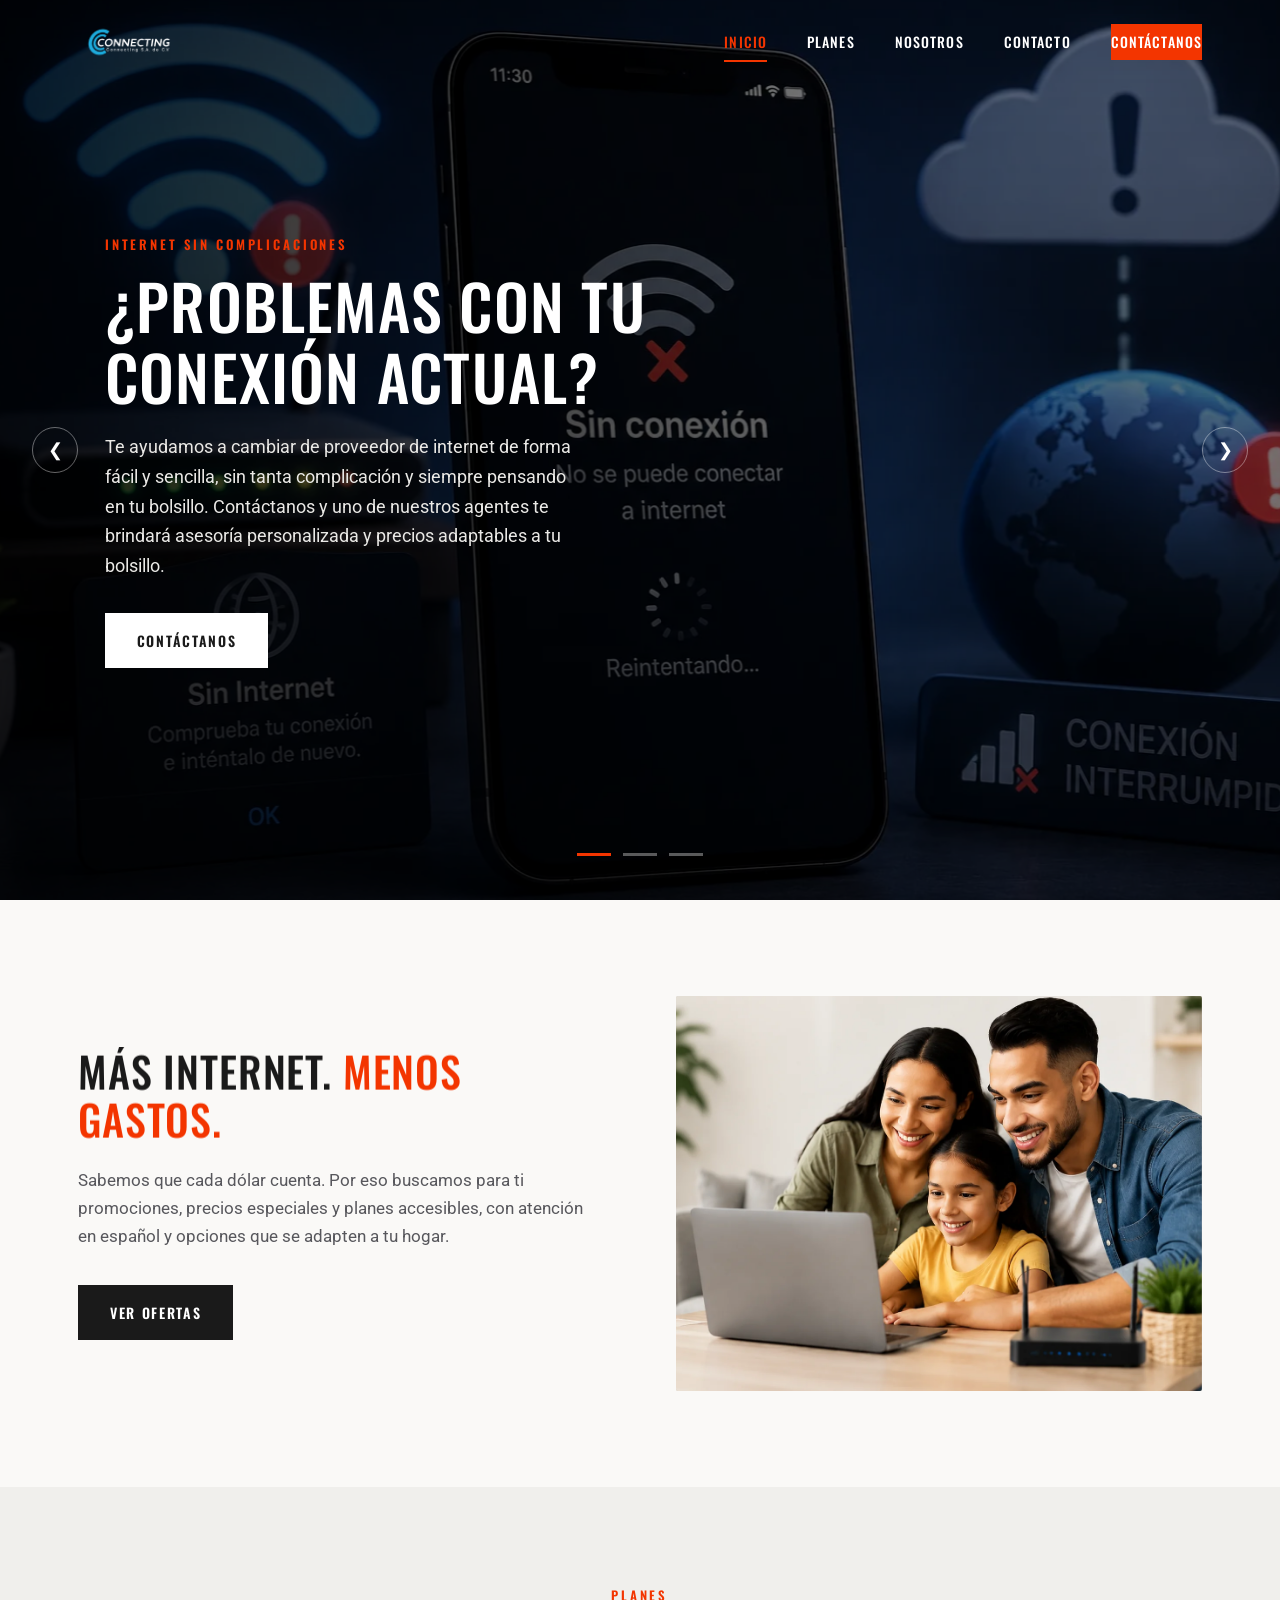
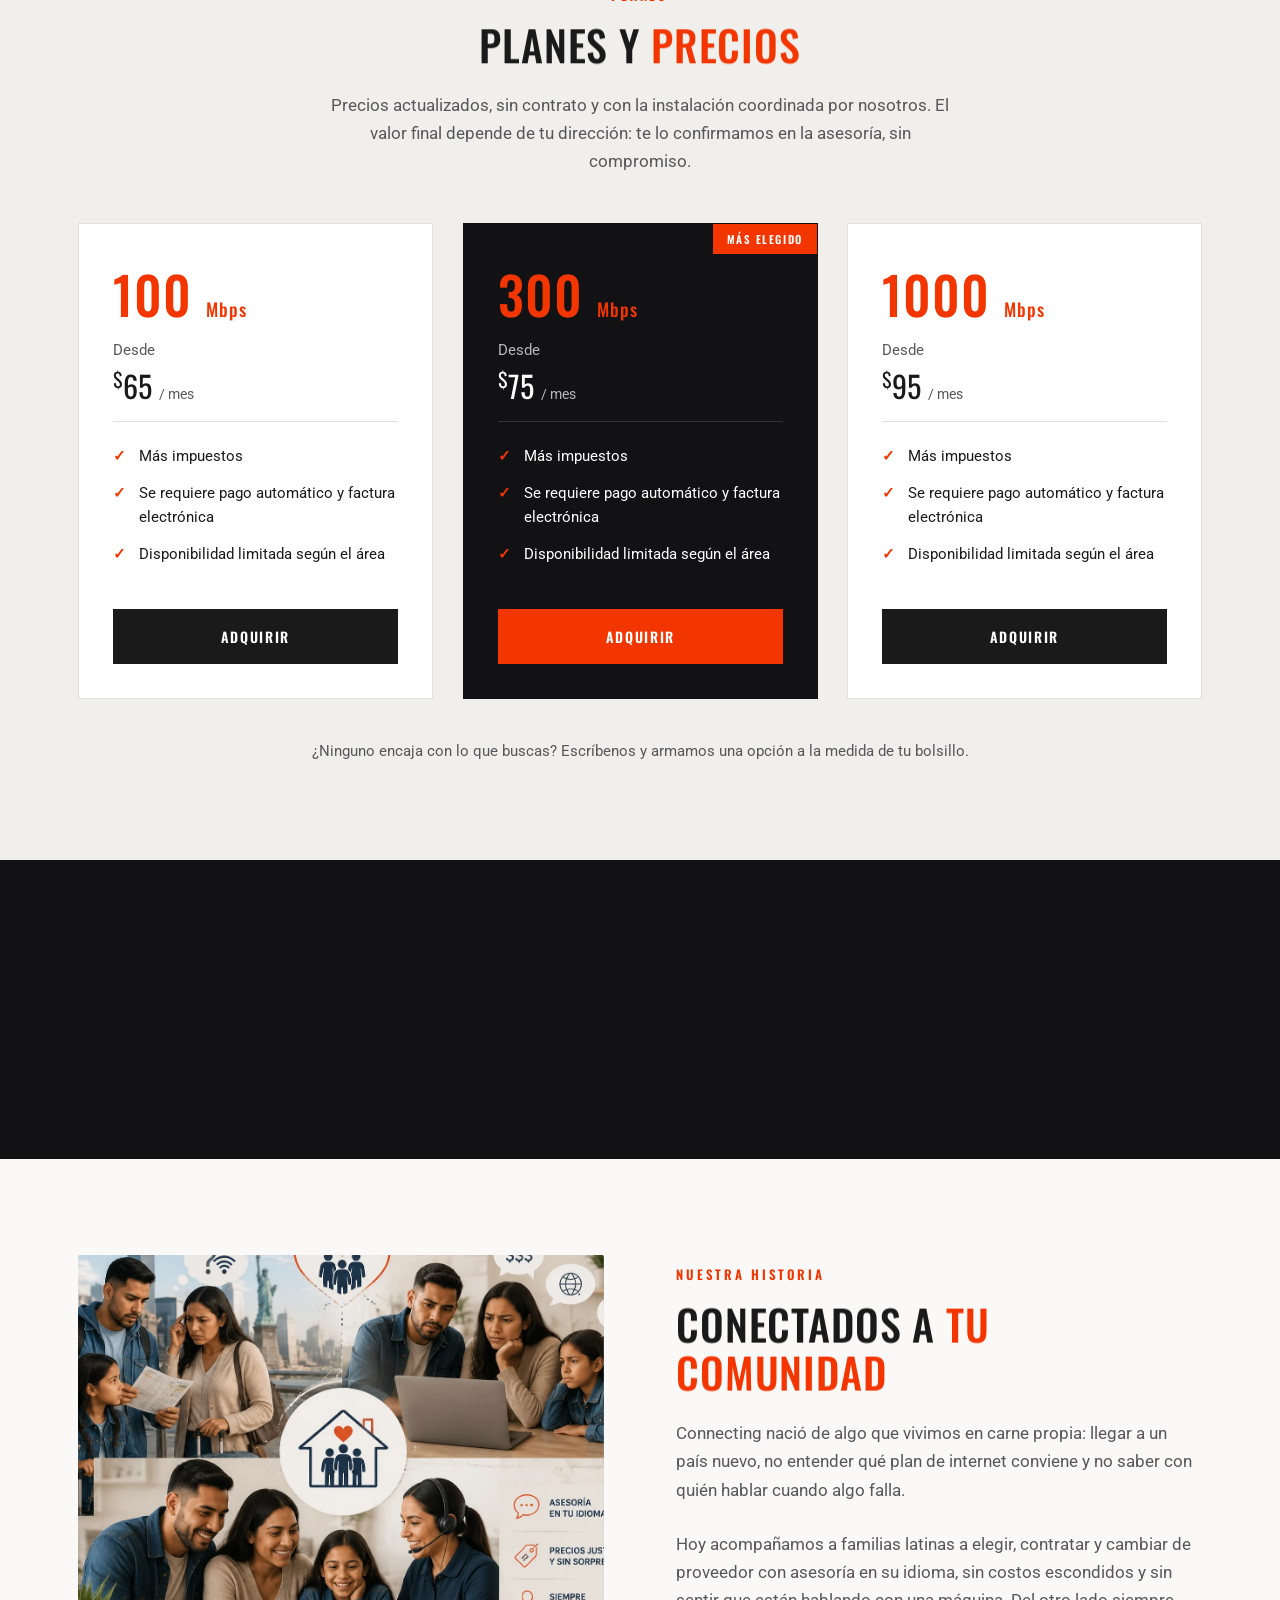
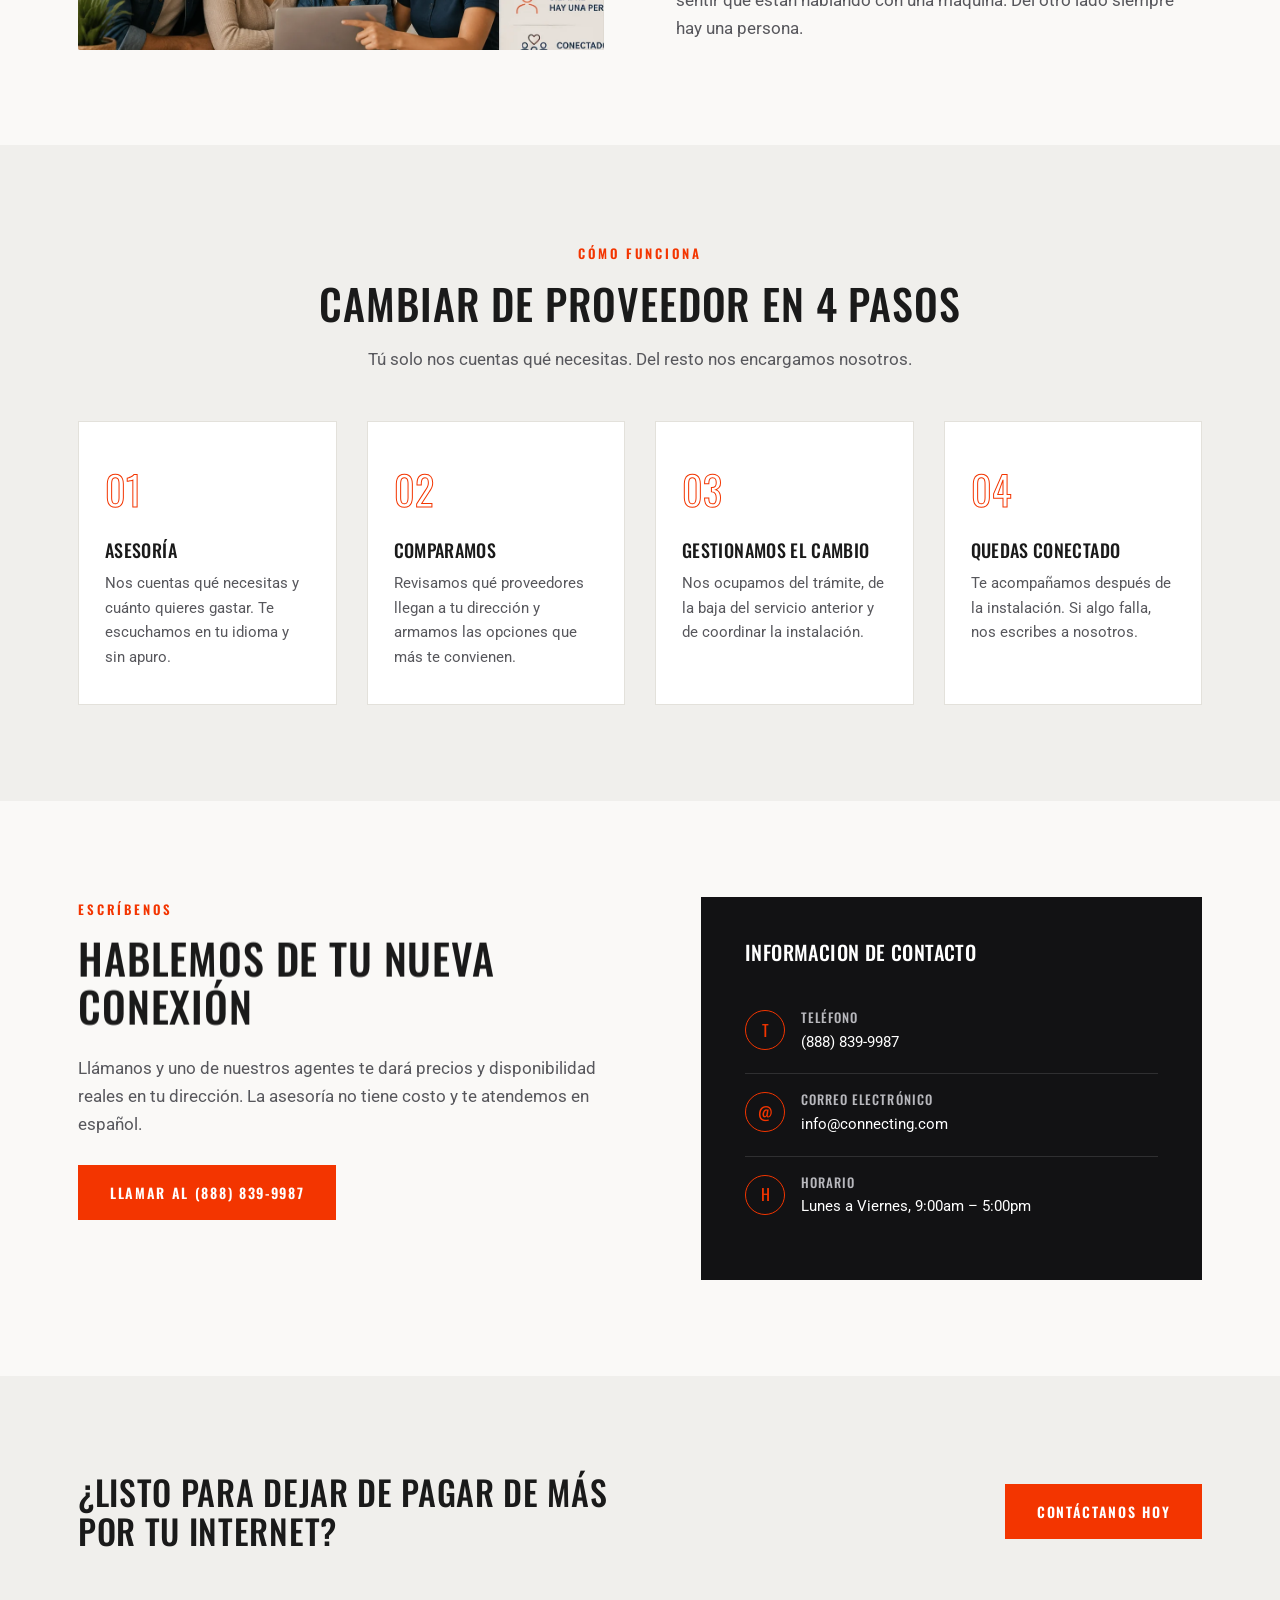
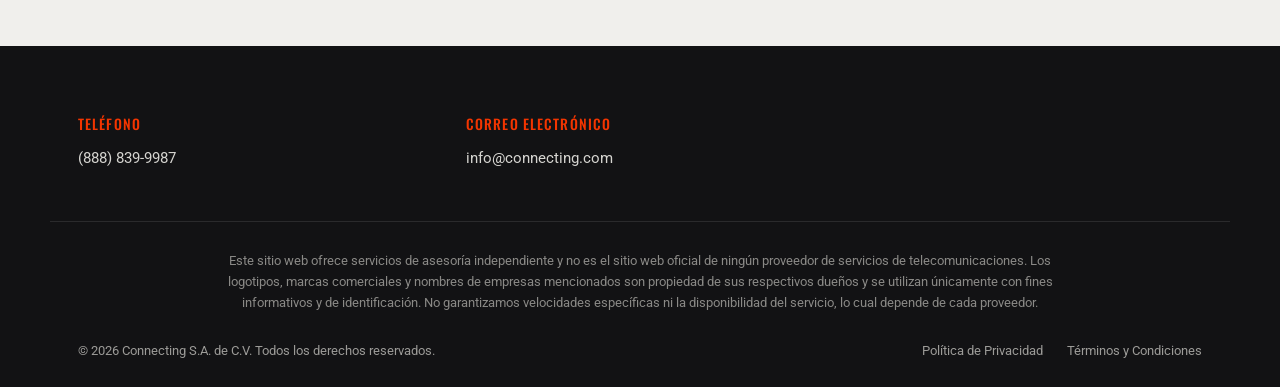
==== commit 45ef271c: "Cambia la foto del hero y actualiza el telefono de contacto El primer slide pasa a la imagen del tel" ====
--- a/index.html
+++ b/index.html
@@ -23,7 +23,7 @@
       <a href="#precios">Planes</a>
       <a href="#nosotros">Nosotros</a>
       <a href="#contacto">Contacto</a>
-      <a href="tel:+19162494053" class="btn btn-primary nav-cta">Cont&aacute;ctanos</a>
+      <a href="tel:+18888399987" class="btn btn-primary nav-cta">Cont&aacute;ctanos</a>
     </nav>
     <button class="nav-toggle" id="navToggle" aria-label="Abrir menu">
       <span></span><span></span><span></span>
@@ -38,7 +38,7 @@
       <span class="eyebrow">Internet sin complicaciones</span>
       <h1>&iquest;Problemas con tu conexi&oacute;n actual?</h1>
       <p>Te ayudamos a cambiar de proveedor de internet de forma f&aacute;cil y sencilla, sin tanta complicaci&oacute;n y siempre pensando en tu bolsillo. Cont&aacute;ctanos y uno de nuestros agentes te brindar&aacute; asesor&iacute;a personalizada y precios adaptables a tu bolsillo.</p>
-      <a href="tel:+19162494053" class="btn btn-light">Cont&aacute;ctanos</a>
+      <a href="tel:+18888399987" class="btn btn-light">Cont&aacute;ctanos</a>
     </div>
   </div>
   <div class="hero-slide" data-slide="2">
@@ -46,7 +46,7 @@
       <span class="eyebrow">Qui&eacute;nes Somos</span>
       <h1>Somos Connecting</h1>
       <p>Nos dedicamos a brindar asistencia personalizada a clientes latinos como t&uacute;. Nos preocupamos por tu bolsillo y te hacemos sentir como en tu pa&iacute;s.</p>
-      <a href="tel:+19162494053" class="btn btn-light">Conoce M&aacute;s Sobre Nosotros</a>
+      <a href="tel:+18888399987" class="btn btn-light">Conoce M&aacute;s Sobre Nosotros</a>
     </div>
   </div>
   <div class="hero-slide" data-slide="3">
@@ -54,7 +54,7 @@
       <span class="eyebrow">Precios y Promociones</span>
       <h1>Los &uacute;ltimos precios actualizados est&aacute;n aqu&iacute;</h1>
       <p>Explora precios bajos, promociones accesibles y sin contrato.</p>
-      <a href="tel:+19162494053" class="btn btn-light">Ver Precios</a>
+      <a href="tel:+18888399987" class="btn btn-light">Ver Precios</a>
     </div>
   </div>
 
@@ -76,7 +76,7 @@
         y planes accesibles, con atenci&oacute;n en espa&ntilde;ol y opciones que se adapten a tu hogar.
       </p>
       <br>
-      <a href="tel:+19162494053" class="btn btn-dark" data-reveal="up">Ver Ofertas</a>
+      <a href="tel:+18888399987" class="btn btn-dark" data-reveal="up">Ver Ofertas</a>
     </div>
     <div class="ph-media" data-reveal="right">
       <span>Imagen &mdash; familia revisando planes</span>
@@ -108,7 +108,7 @@
           <li>Se requiere pago autom&aacute;tico y factura electr&oacute;nica</li>
           <li>Disponibilidad limitada seg&uacute;n el &aacute;rea</li>
         </ul>
-        <a href="tel:+19162494053" class="btn btn-dark">Adquirir</a>
+        <a href="tel:+18888399987" class="btn btn-dark">Adquirir</a>
       </div>
 
       <div class="plan-card is-featured" data-reveal="up">
@@ -121,7 +121,7 @@
           <li>Se requiere pago autom&aacute;tico y factura electr&oacute;nica</li>
           <li>Disponibilidad limitada seg&uacute;n el &aacute;rea</li>
         </ul>
-        <a href="tel:+19162494053" class="btn btn-primary">Adquirir</a>
+        <a href="tel:+18888399987" class="btn btn-primary">Adquirir</a>
       </div>
 
       <div class="plan-card" data-reveal="up">
@@ -133,7 +133,7 @@
           <li>Se requiere pago autom&aacute;tico y factura electr&oacute;nica</li>
           <li>Disponibilidad limitada seg&uacute;n el &aacute;rea</li>
         </ul>
-        <a href="tel:+19162494053" class="btn btn-dark">Adquirir</a>
+        <a href="tel:+18888399987" class="btn btn-dark">Adquirir</a>
       </div>
 
     </div>
@@ -233,7 +233,7 @@
         direcci&oacute;n. La asesor&iacute;a no tiene costo y te atendemos en espa&ntilde;ol.
       </p>
       <br>
-      <a href="tel:+19162494053" class="btn btn-primary">Llamar al (916) 249-4053</a>
+      <a href="tel:+18888399987" class="btn btn-primary">Llamar al (888) 839-9987</a>
     </div>
 
     <div class="contact-info-card" data-reveal="right">
@@ -242,7 +242,7 @@
         <div class="ico">T</div>
         <div>
           <h4>Tel&eacute;fono</h4>
-          <a href="tel:+19162494053">(916) 249-4053</a>
+          <a href="tel:+18888399987">(888) 839-9987</a>
         </div>
       </div>
       <div class="contact-info-item">
@@ -267,7 +267,7 @@
 <section class="section-alt">
   <div class="container cta-banner" data-stagger>
     <h2 data-reveal="up">&iquest;Listo para dejar de pagar de m&aacute;s por tu internet?</h2>
-    <a href="tel:+19162494053" class="btn btn-primary" data-reveal="up">Cont&aacute;ctanos Hoy</a>
+    <a href="tel:+18888399987" class="btn btn-primary" data-reveal="up">Cont&aacute;ctanos Hoy</a>
   </div>
 </section>
 
@@ -275,7 +275,7 @@
   <div class="container footer-top">
     <div class="footer-col">
       <h4>Tel&eacute;fono</h4>
-      <a href="tel:+19162494053">(916) 249-4053</a>
+      <a href="tel:+18888399987">(888) 839-9987</a>
     </div>
     <div class="footer-col">
       <h4>Correo Electr&oacute;nico</h4>
--- a/css/style.css
+++ b/css/style.css
@@ -309,9 +309,9 @@
 
 /* Las rutas de --bg-img son relativas a ESTE archivo (css/), no al HTML */
 .hero-slide[data-slide="1"] {
-  --bg-a: #3a3f4b; --bg-b: #15171c;
+  --bg-a: #192b48; --bg-b: #121b2c;
   --bg-img: url('../images/problemas_de_conexion.webp');
-  --bg-pos: center 40%;  /* baja a la clienta para que no choque con el titular */
+  --bg-pos: center;  /* esta foto es apaisada y el telefono va centrado: sin desplazar */
 }
 .hero-slide[data-slide="2"] {
   --bg-a: #4a3a2f; --bg-b: #17130f;
@@ -1075,6 +1075,15 @@
 
   .hero-content { margin-left: 0; }
   .hero-arrow { display: none; }
+
+  /* La foto de este slide es apaisada: en vertical el recorte deja fuera casi
+     toda la escena. Se cambia por una version 9:16 con la escena completa
+     abajo y el fondo de la propia foto desenfocado arriba, que es donde cae
+     el copy. Las rutas son relativas a css/, igual que arriba. */
+  .hero-slide[data-slide="1"] {
+    --bg-img: url('../images/problemas_de_conexion-movil.webp');
+    --bg-pos: center bottom;
+  }
   .hero-content h1 { font-size: 32px; }
   .hero-content p { font-size: 16px; margin-bottom: 26px; }
 
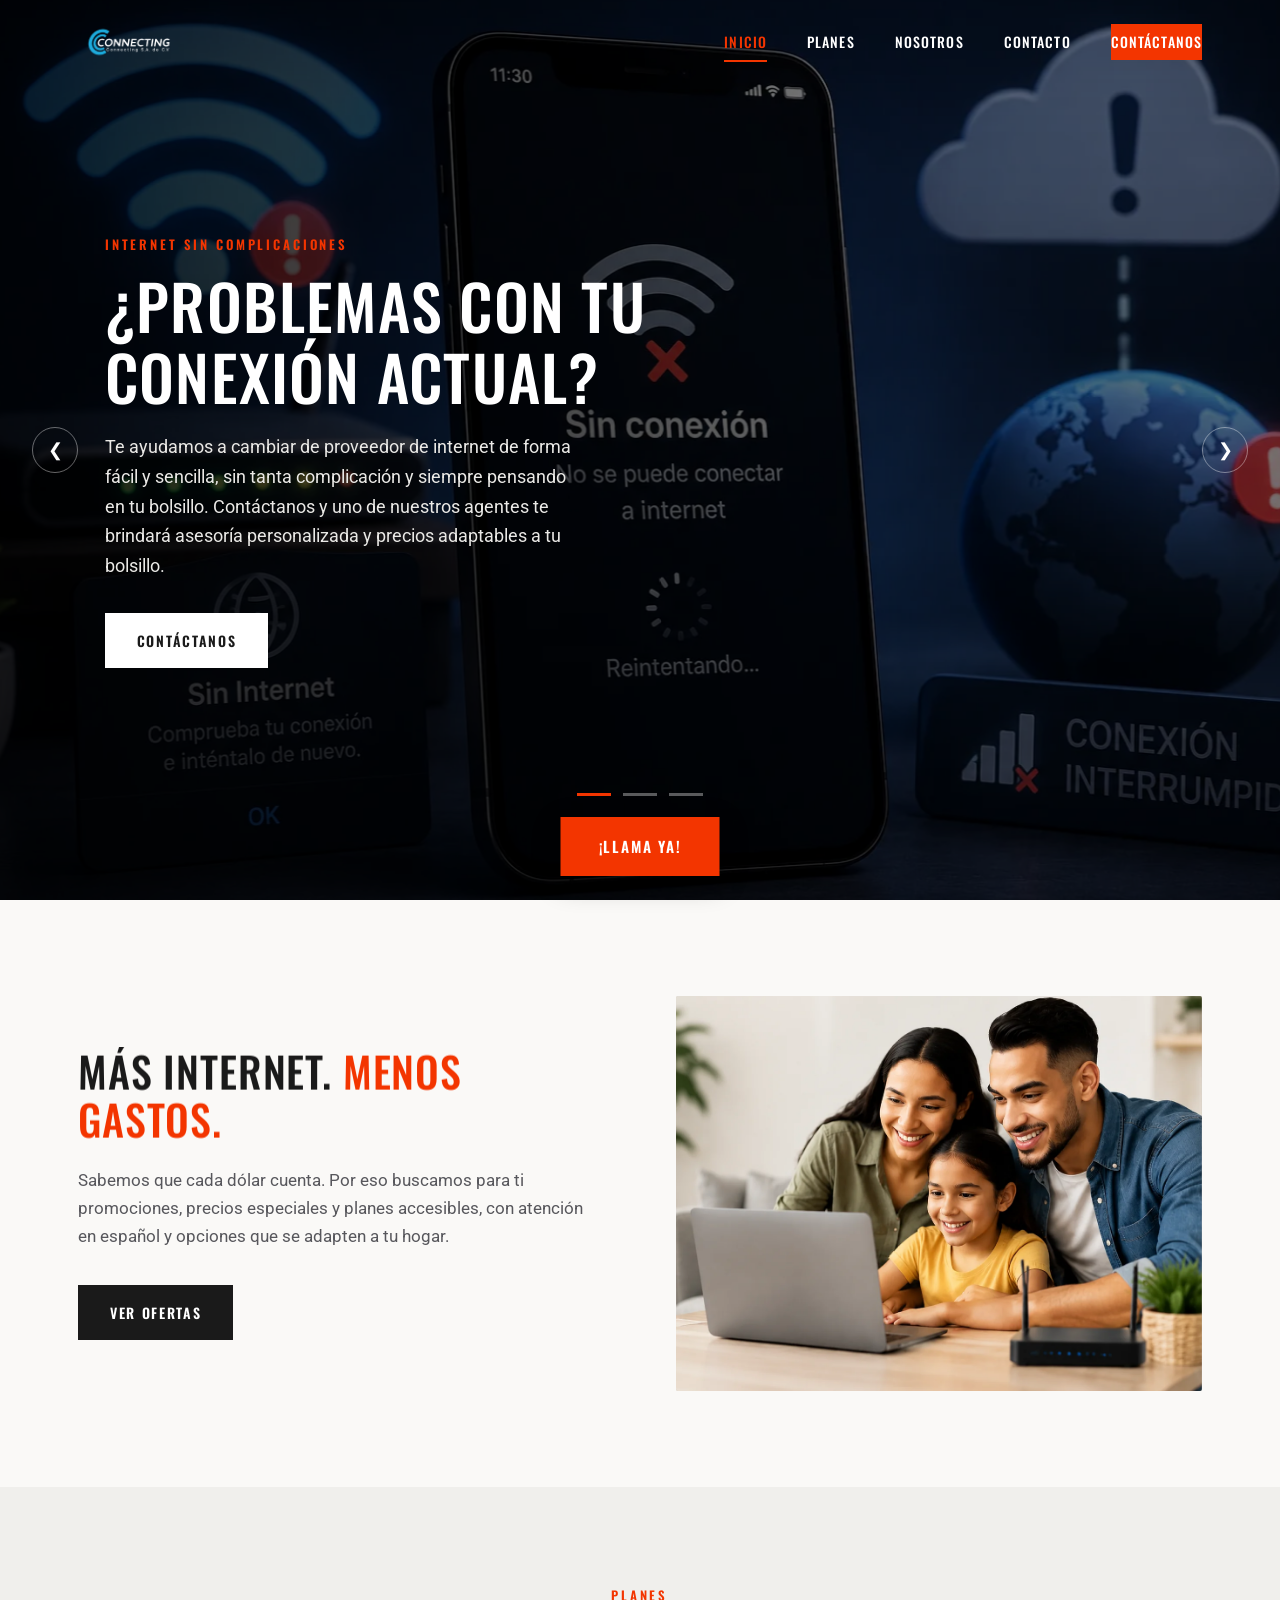
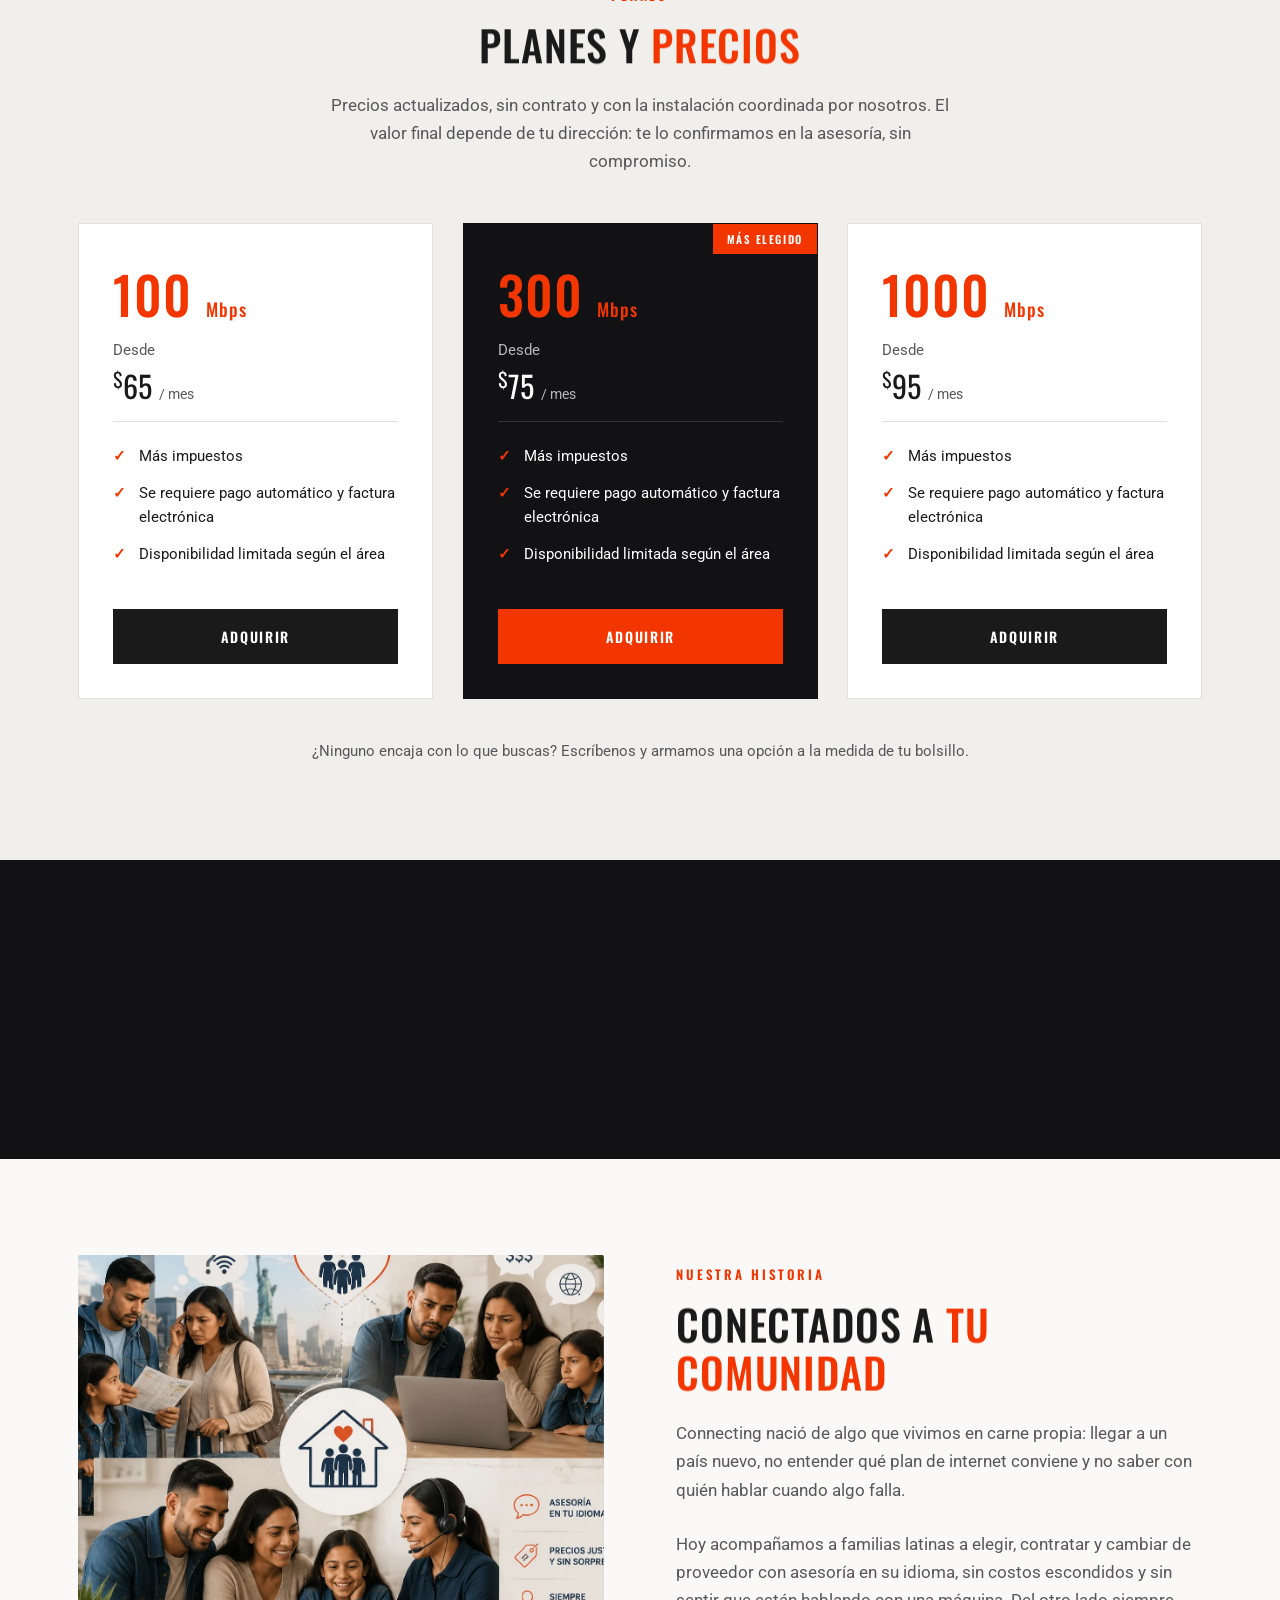
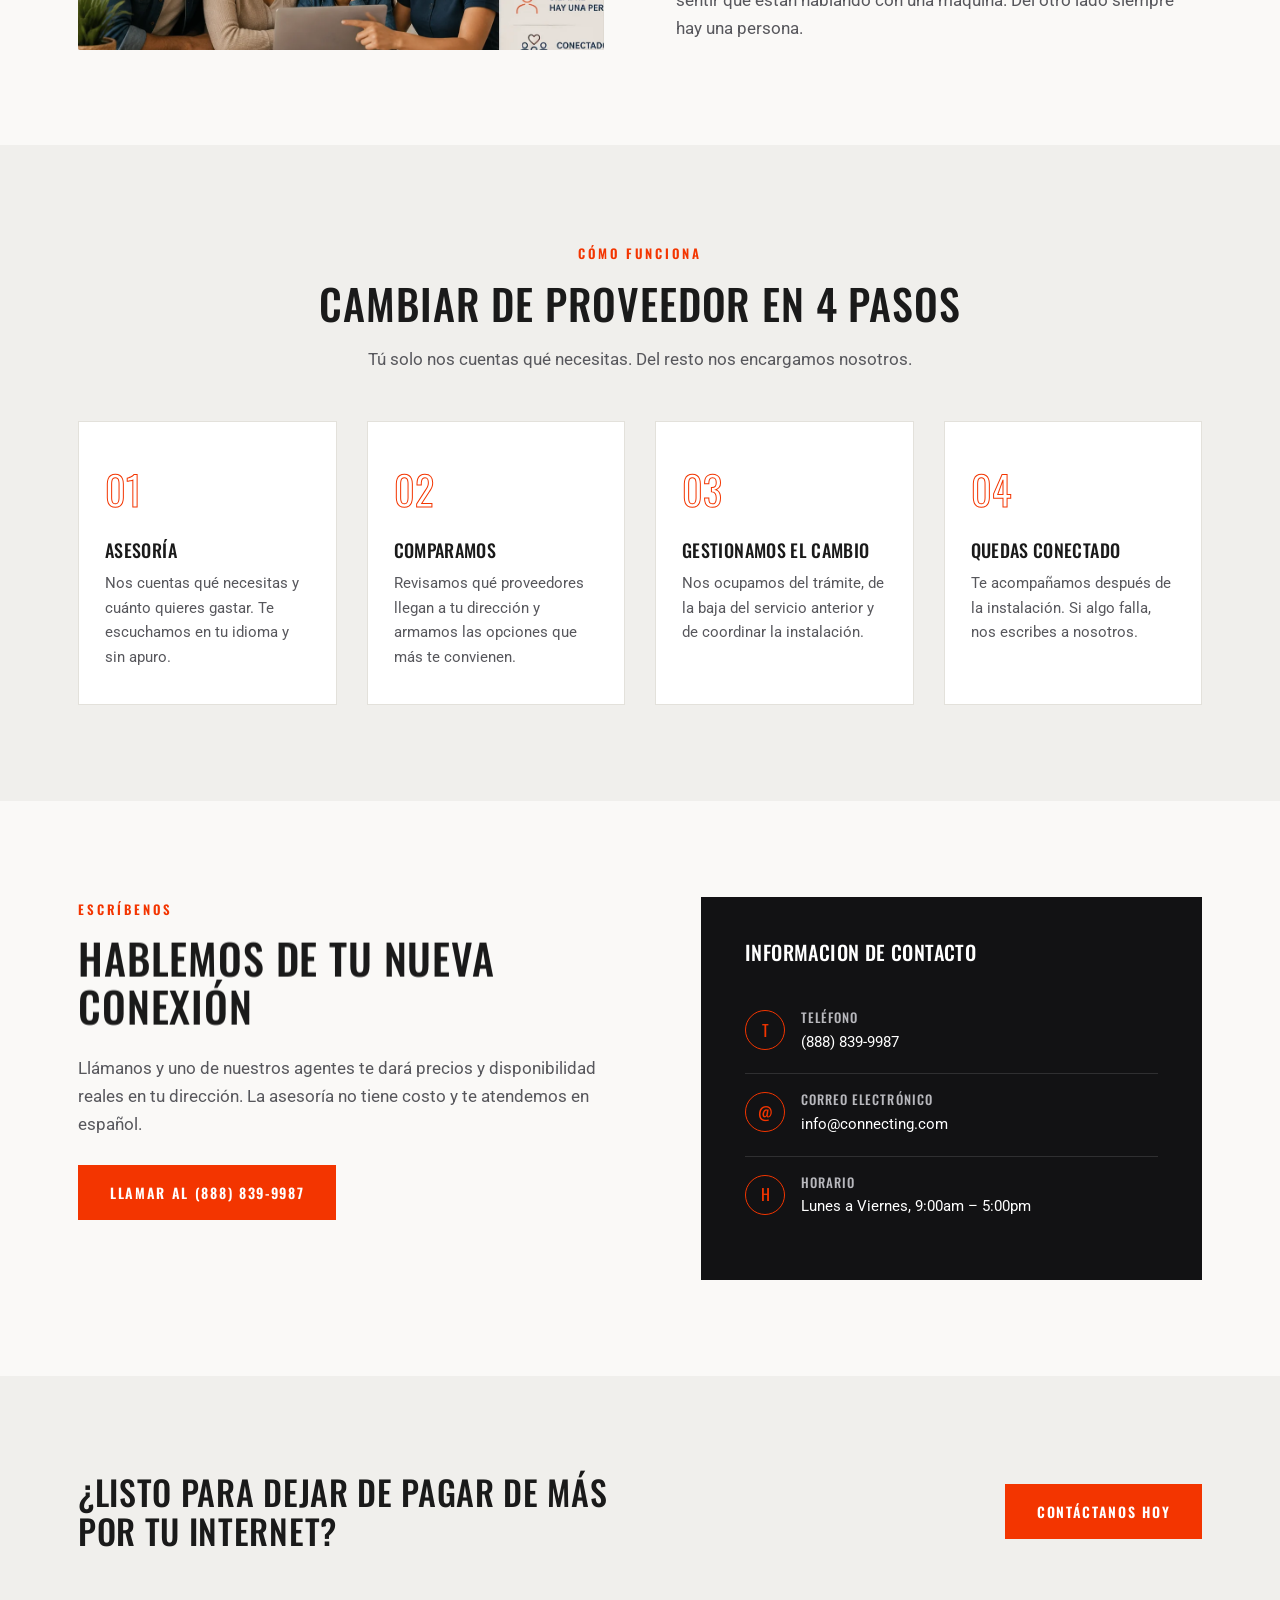
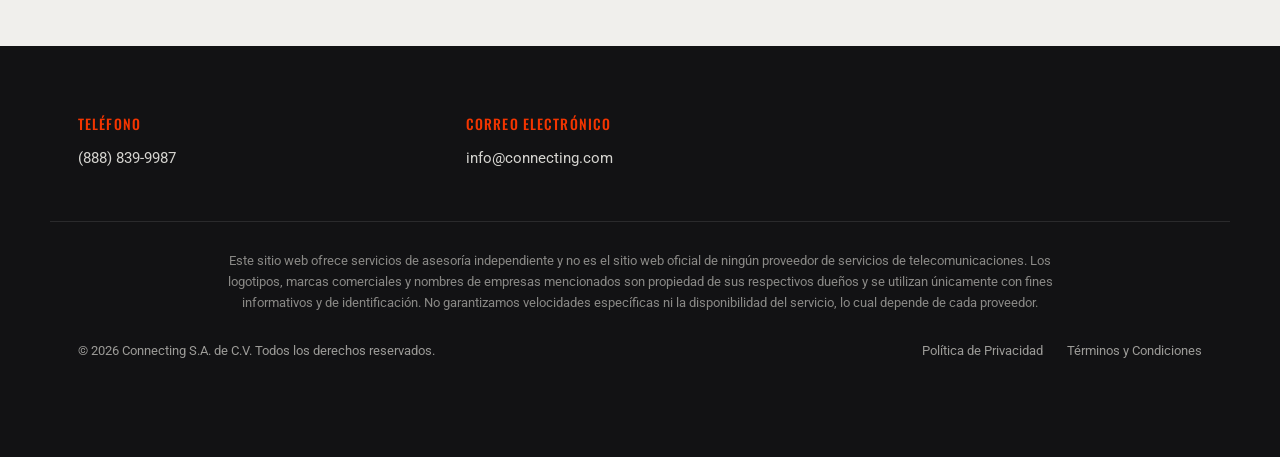
==== commit 2f18a93e: "Agrega boton flotante de llamada Va fijo abajo al centro en las seis paginas y apunta al telefono de" ====
--- a/index.html
+++ b/index.html
@@ -300,6 +300,8 @@
   </div>
 </footer>
 
+<a href="tel:+18888399987" class="btn btn-primary call-fab">&iexcl;Llama Ya!</a>
+
 <script src="js/main.js"></script>
 </body>
 </html>
--- a/css/style.css
+++ b/css/style.css
@@ -349,7 +349,9 @@
 
 .hero-nav {
   position: absolute;
-  bottom: 44px;
+  /* Se sube respecto del borde para dejar pasar el boton flotante de llamada,
+     que tambien va centrado abajo. */
+  bottom: 104px;
   left: 0; right: 0;
   z-index: 4;
   display: flex;
@@ -864,6 +866,27 @@
   z-index: 300;
 }
 .dev-notice strong { color: #a35b00; }
+
+/* ============================================
+   BOTON FLOTANTE DE LLAMADA
+   ============================================ */
+.call-fab {
+  position: fixed;
+  bottom: 24px;
+  left: 50%;
+  transform: translateX(-50%);
+  /* Por encima del contenido pero por debajo del menu movil (205) y del
+     header (200), para no quedar flotando sobre el menu abierto. */
+  z-index: 150;
+  padding: 17px 38px;
+  font-size: 15px;
+  box-shadow: 0 8px 28px rgba(0,0,0,0.32);
+}
+.call-fab:hover { transform: translateX(-50%) translateY(-2px); }
+
+/* El boton tapa la franja inferior de las secciones fijas al pie: se les
+   agrega aire para que nada quede debajo. */
+.footer-bottom { padding-bottom: 96px; }
 
 /* ============================================
    ANIMACIONES
@@ -1087,8 +1110,14 @@
   .hero-content h1 { font-size: 32px; }
   .hero-content p { font-size: 16px; margin-bottom: 26px; }
 
+  .call-fab {
+    bottom: 16px;
+    padding: 15px 32px;
+    font-size: 14px;
+  }
+
   /* Los puntos siguen midiendo 3px pero se tocan en una franja de 30px */
-  .hero-nav { gap: 6px; }
+  .hero-nav { gap: 6px; bottom: 88px; }
   .hero-dot {
     height: 30px;
     padding: 13px 0;
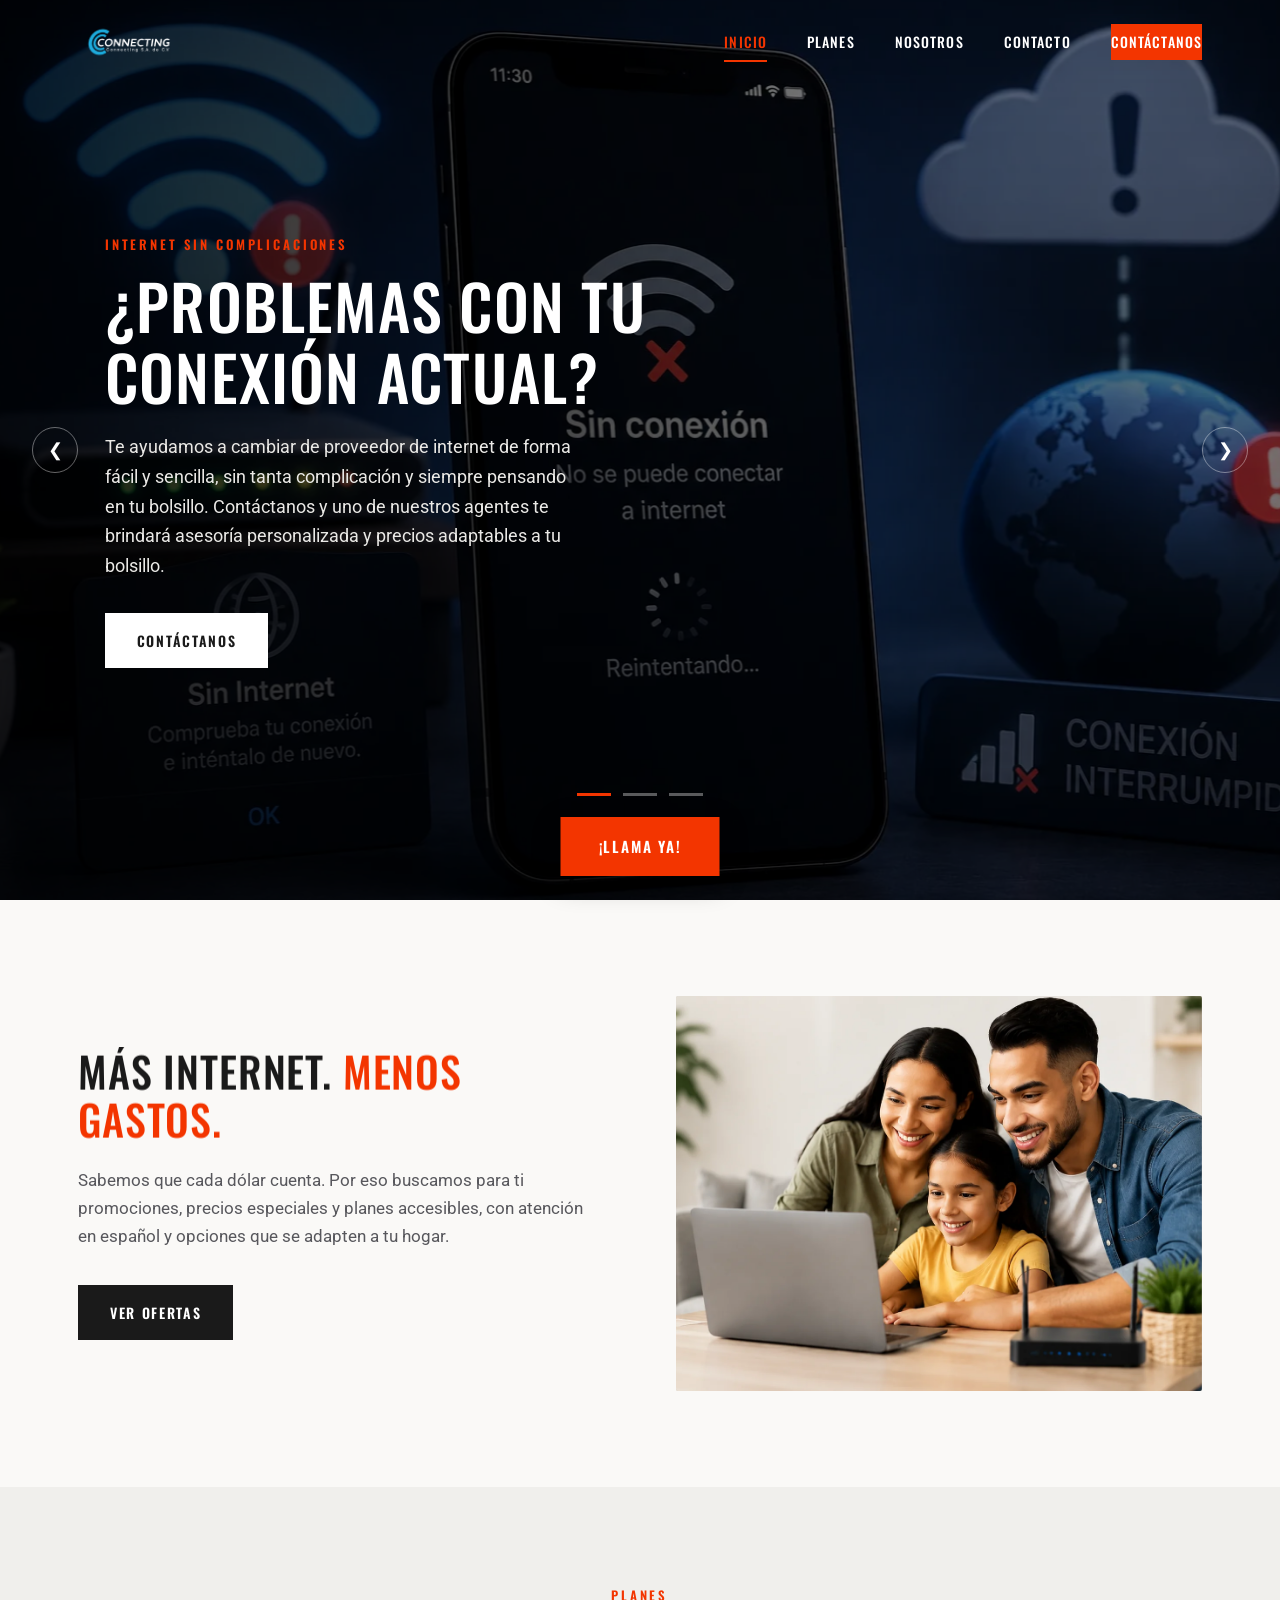
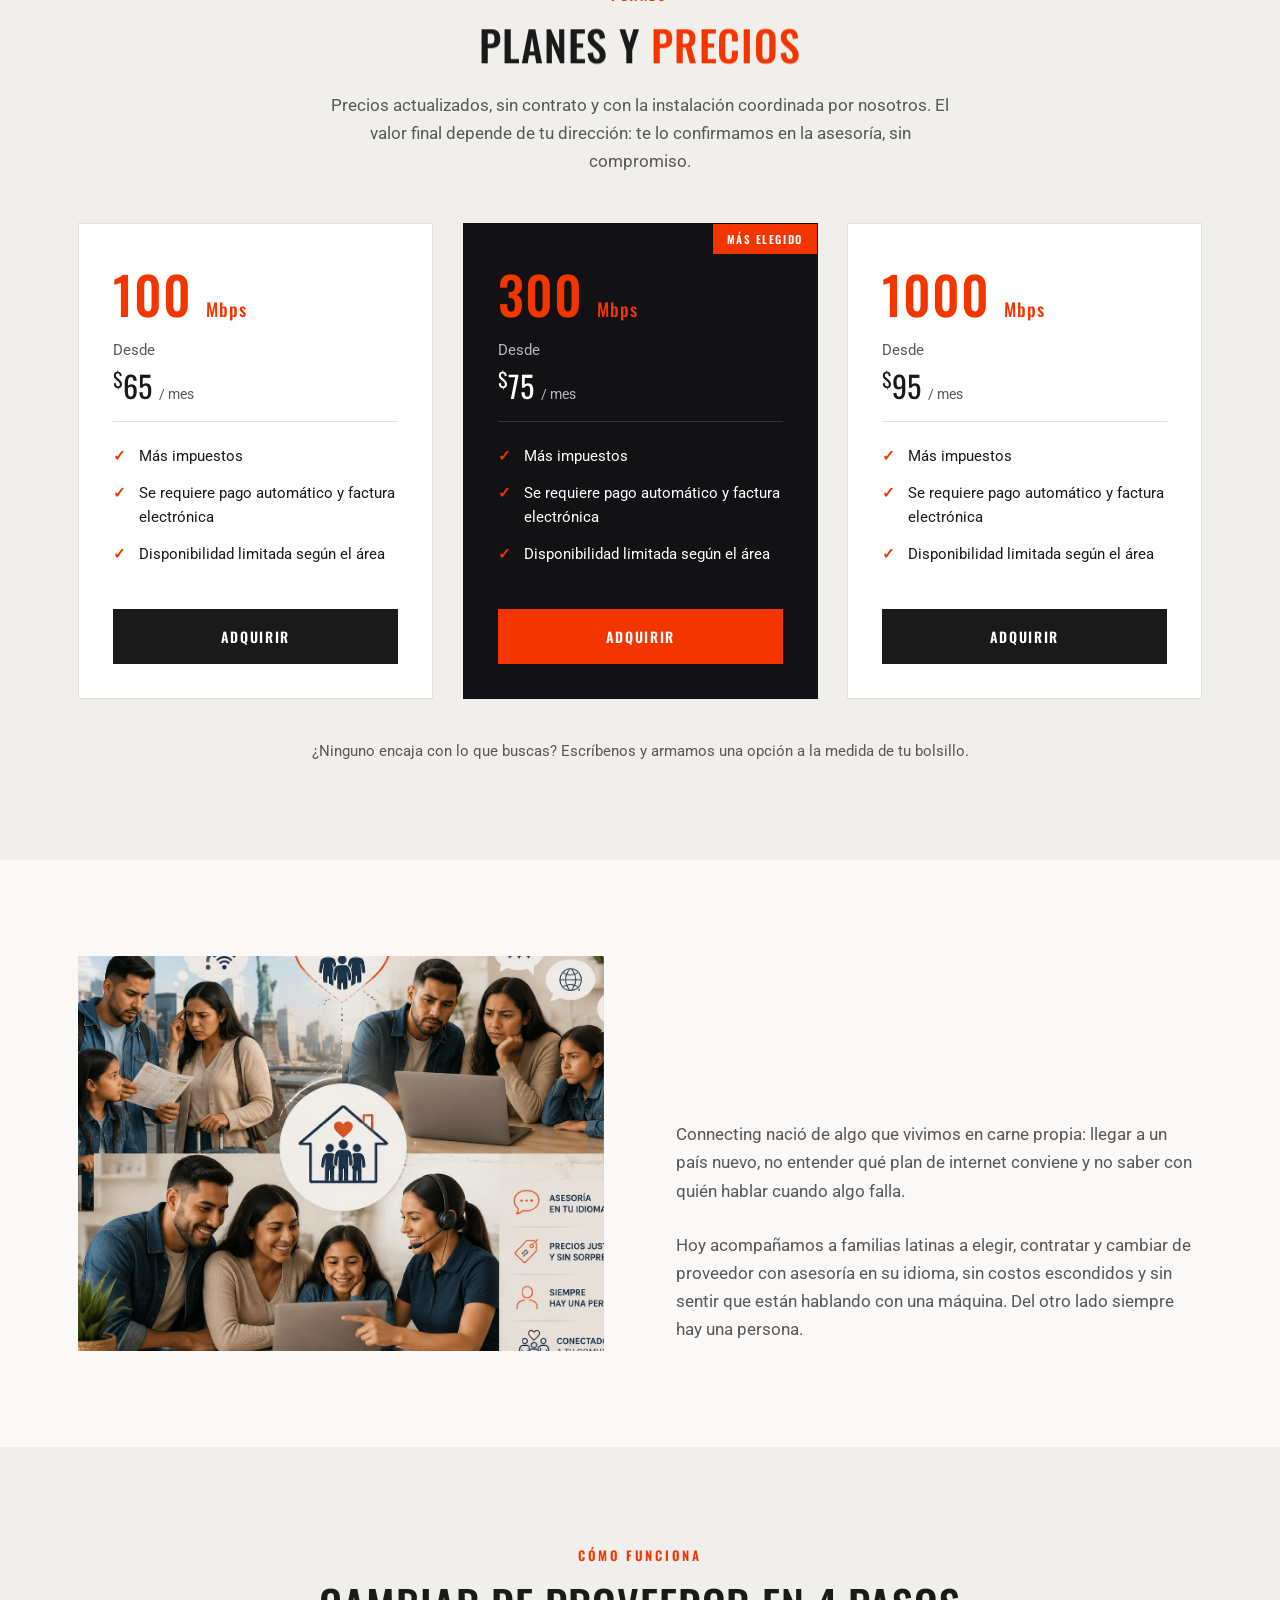
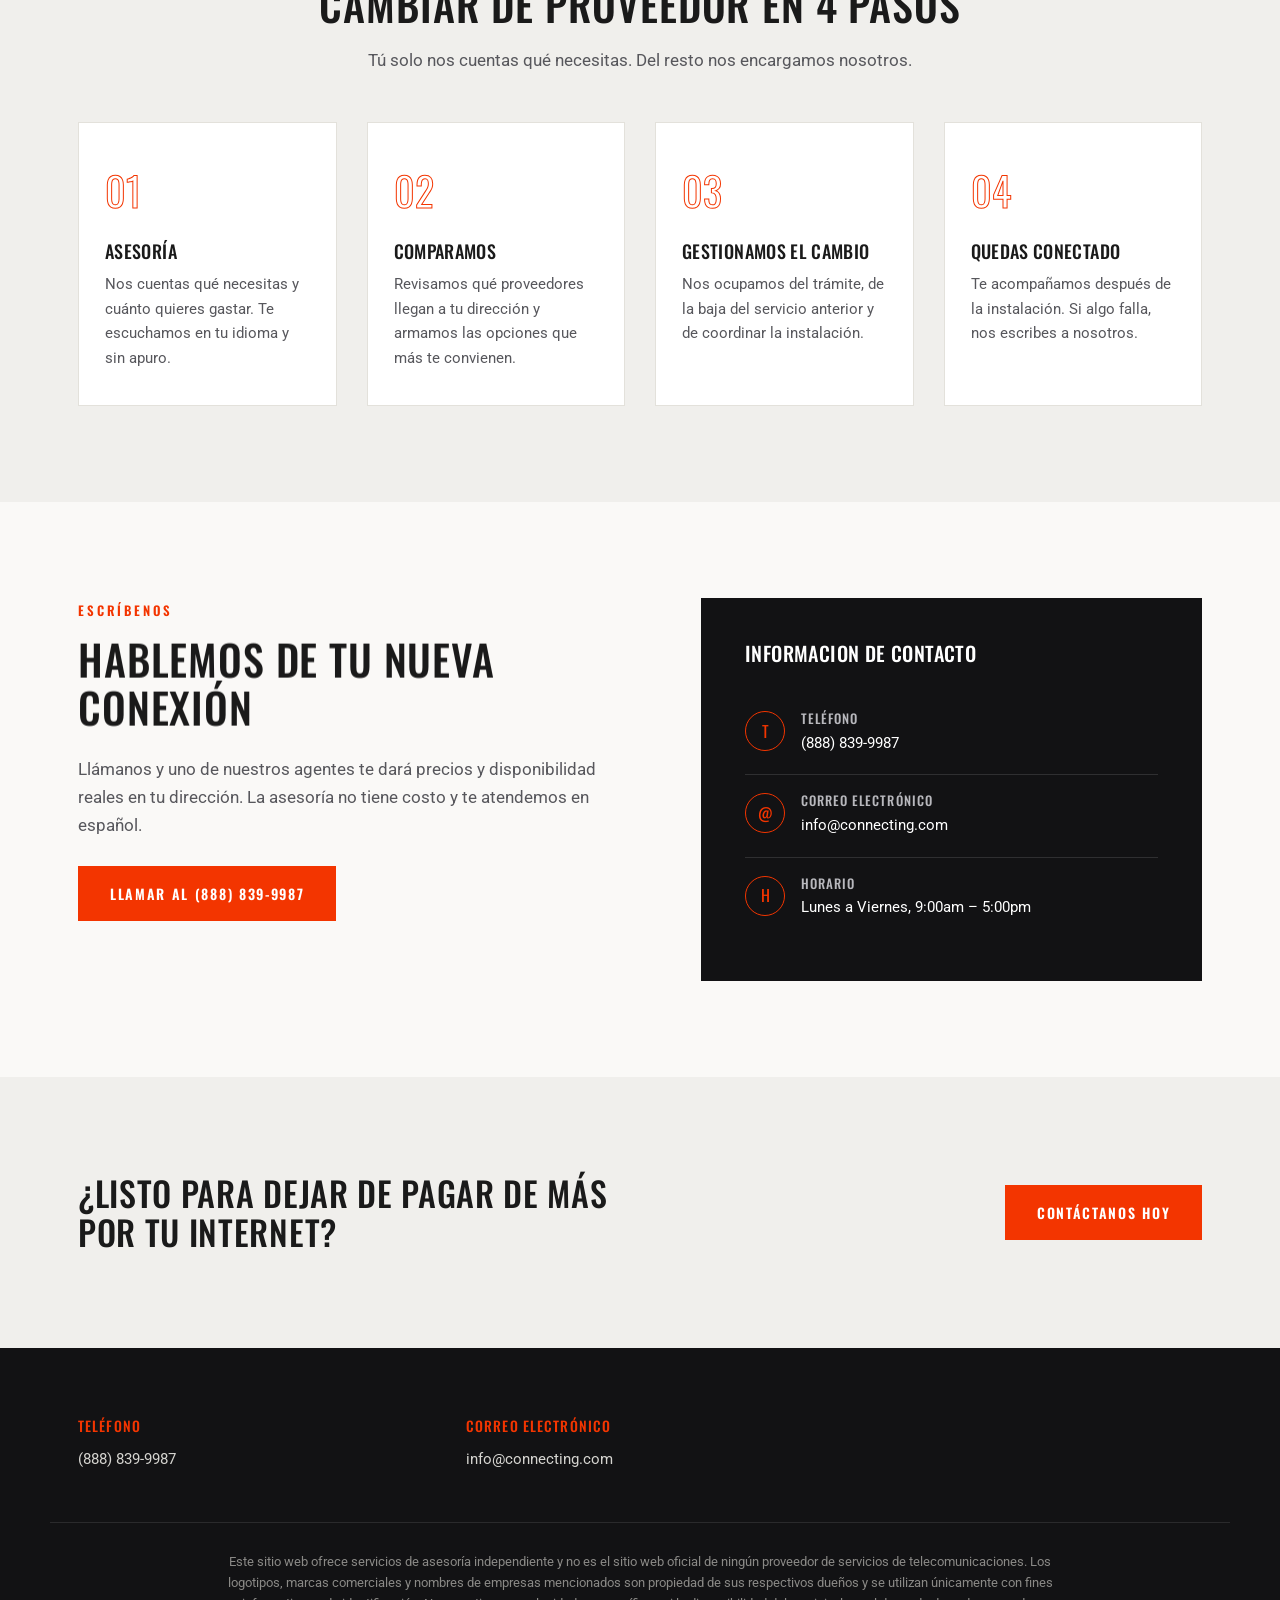
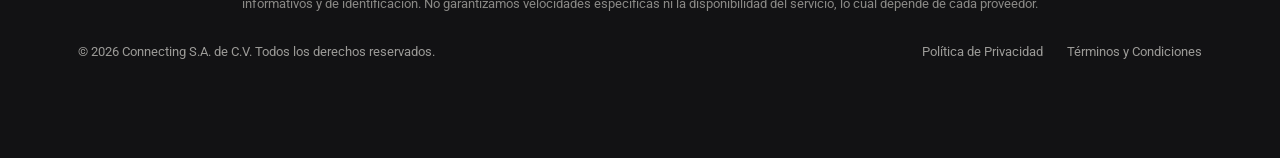
==== commit fcc2a4e7: "Quitar la franja de cifras de la portada y el punto 5 de los términos Se elimina el bloque de cifras" ====
--- a/index.html
+++ b/index.html
@@ -3,6 +3,8 @@
 <head>
 <meta charset="UTF-8">
 <meta name="viewport" content="width=device-width, initial-scale=1.0">
+<link rel="canonical" href="https://asistenteinternet.com">
+<meta name="robots" content="index, follow">
 <title>Connecting &mdash; Cambia de proveedor de internet sin complicaciones</title>
 <meta name="description" content="Te ayudamos a comparar proveedores de internet, conseguir el mejor precio y gestionar el cambio. Asesoria personalizada en espanol para la comunidad latina.">
 <link rel="preconnect" href="https://fonts.googleapis.com">
@@ -144,27 +146,6 @@
   </div>
 </section>
 
-<section class="section-dark">
-  <div class="container stat-banner" data-stagger>
-    <div data-reveal="up">
-      <div class="num">+10k</div>
-      <div class="label">Clientes Asesorados</div>
-    </div>
-    <div data-reveal="up">
-      <div class="num">+8</div>
-      <div class="label">Proveedores Aliados</div>
-    </div>
-    <div data-reveal="up">
-      <div class="num">$50&ndash;$70</div>
-      <div class="label">Ahorro Promedio al Mes</div>
-    </div>
-    <div data-reveal="up">
-      <div class="num">100%</div>
-      <div class="label">Atenci&oacute;n en Espa&ntilde;ol</div>
-    </div>
-  </div>
-</section>
-
 <!-- ============ SOBRE NOSOTROS ============ -->
 <section id="nosotros">
   <div class="container split">
--- a/css/style.css
+++ b/css/style.css
@@ -667,24 +667,6 @@
 /* ============================================
    STATS / CTA BANNER
    ============================================ */
-.stat-banner {
-  display: grid;
-  grid-template-columns: repeat(4, 1fr);
-  gap: 30px;
-  text-align: center;
-}
-.stat-banner .num {
-  font-family: var(--font-display);
-  font-size: 46px;
-  color: var(--accent);
-  margin-bottom: 8px;
-}
-.stat-banner .label {
-  font-size: 14px;
-  letter-spacing: 0.06em;
-  text-transform: uppercase;
-  color: #c9c8c4;
-}
 
 .cta-banner {
   display: flex;
@@ -1062,7 +1044,6 @@
   .project-grid { grid-template-columns: repeat(2, 1fr); }
   .plan-grid { grid-template-columns: 1fr; max-width: 460px; margin: 0 auto; }
   .partners { grid-template-columns: repeat(3, 1fr); }
-  .stat-banner { grid-template-columns: repeat(2, 1fr); gap: 40px; }
   .steps { grid-template-columns: repeat(2, 1fr); }
   .team-grid { grid-template-columns: repeat(2, 1fr); }
   .contact-layout { grid-template-columns: 1fr; }
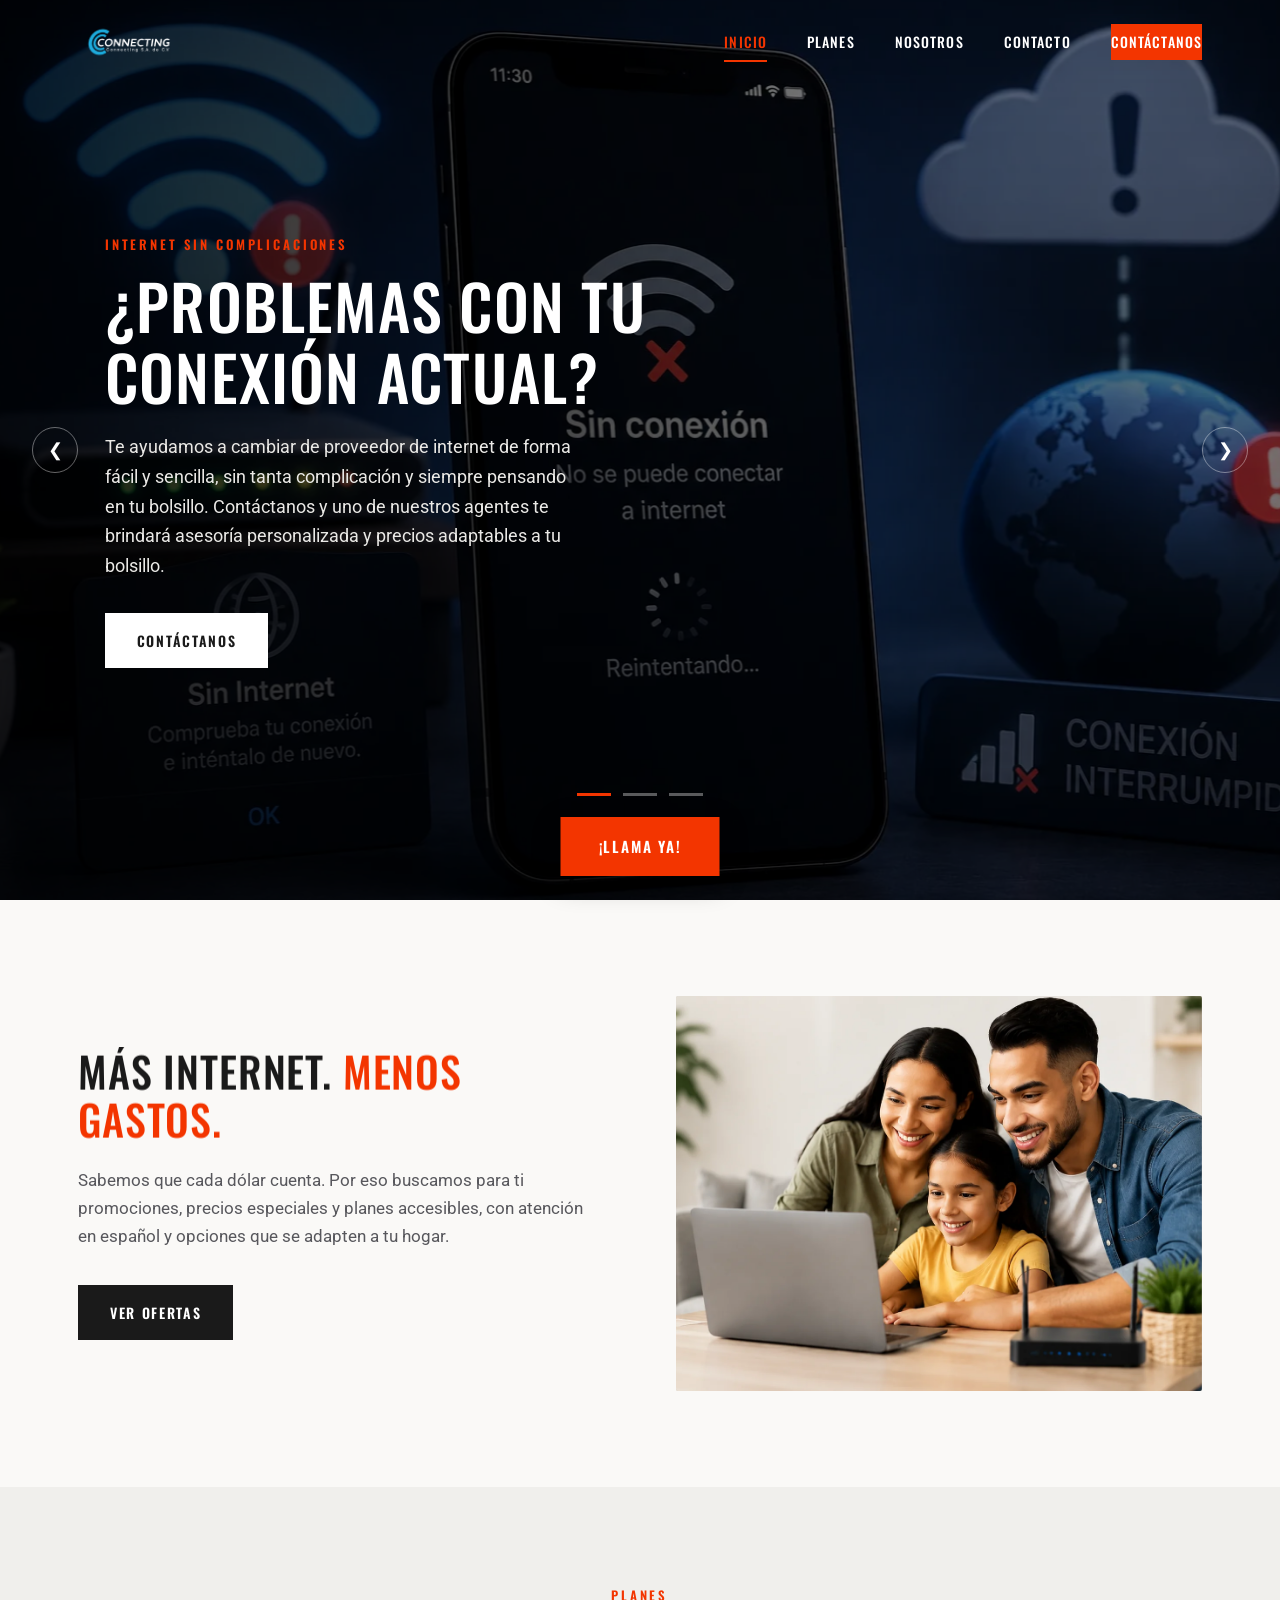
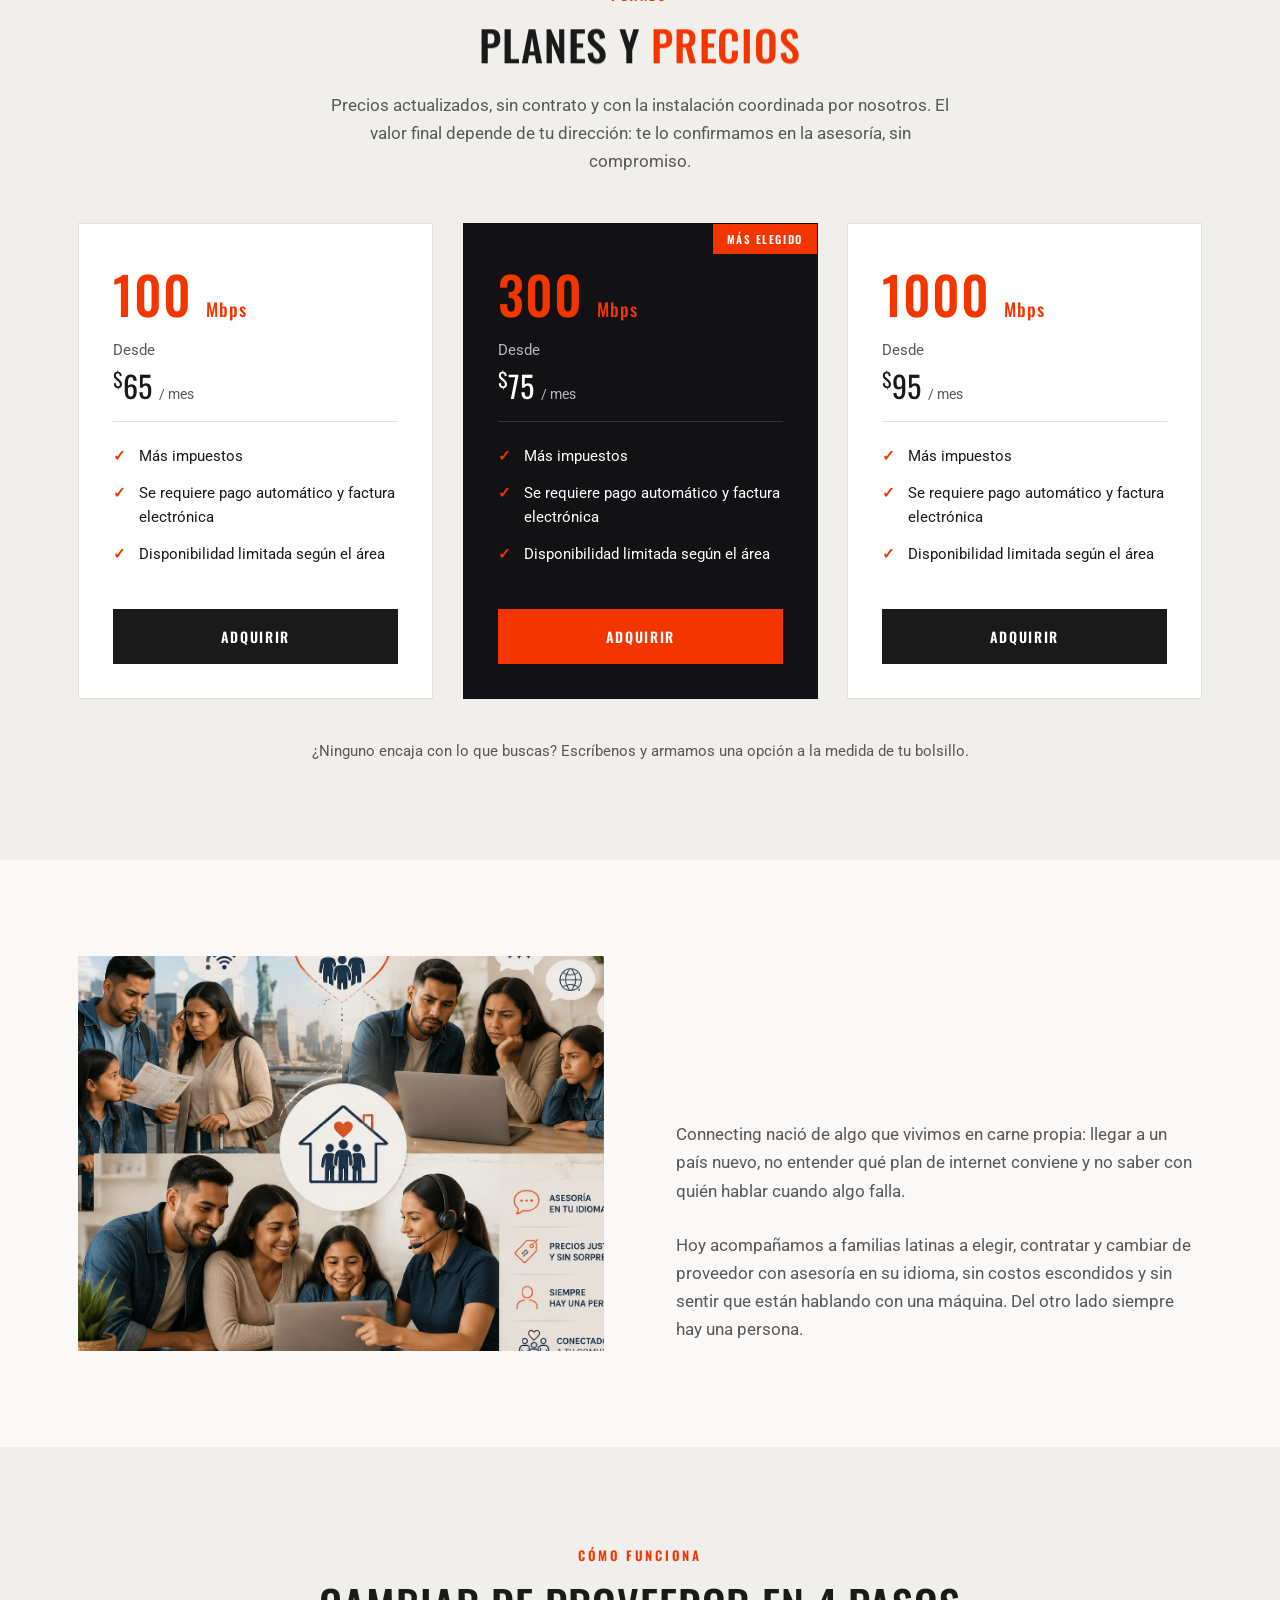
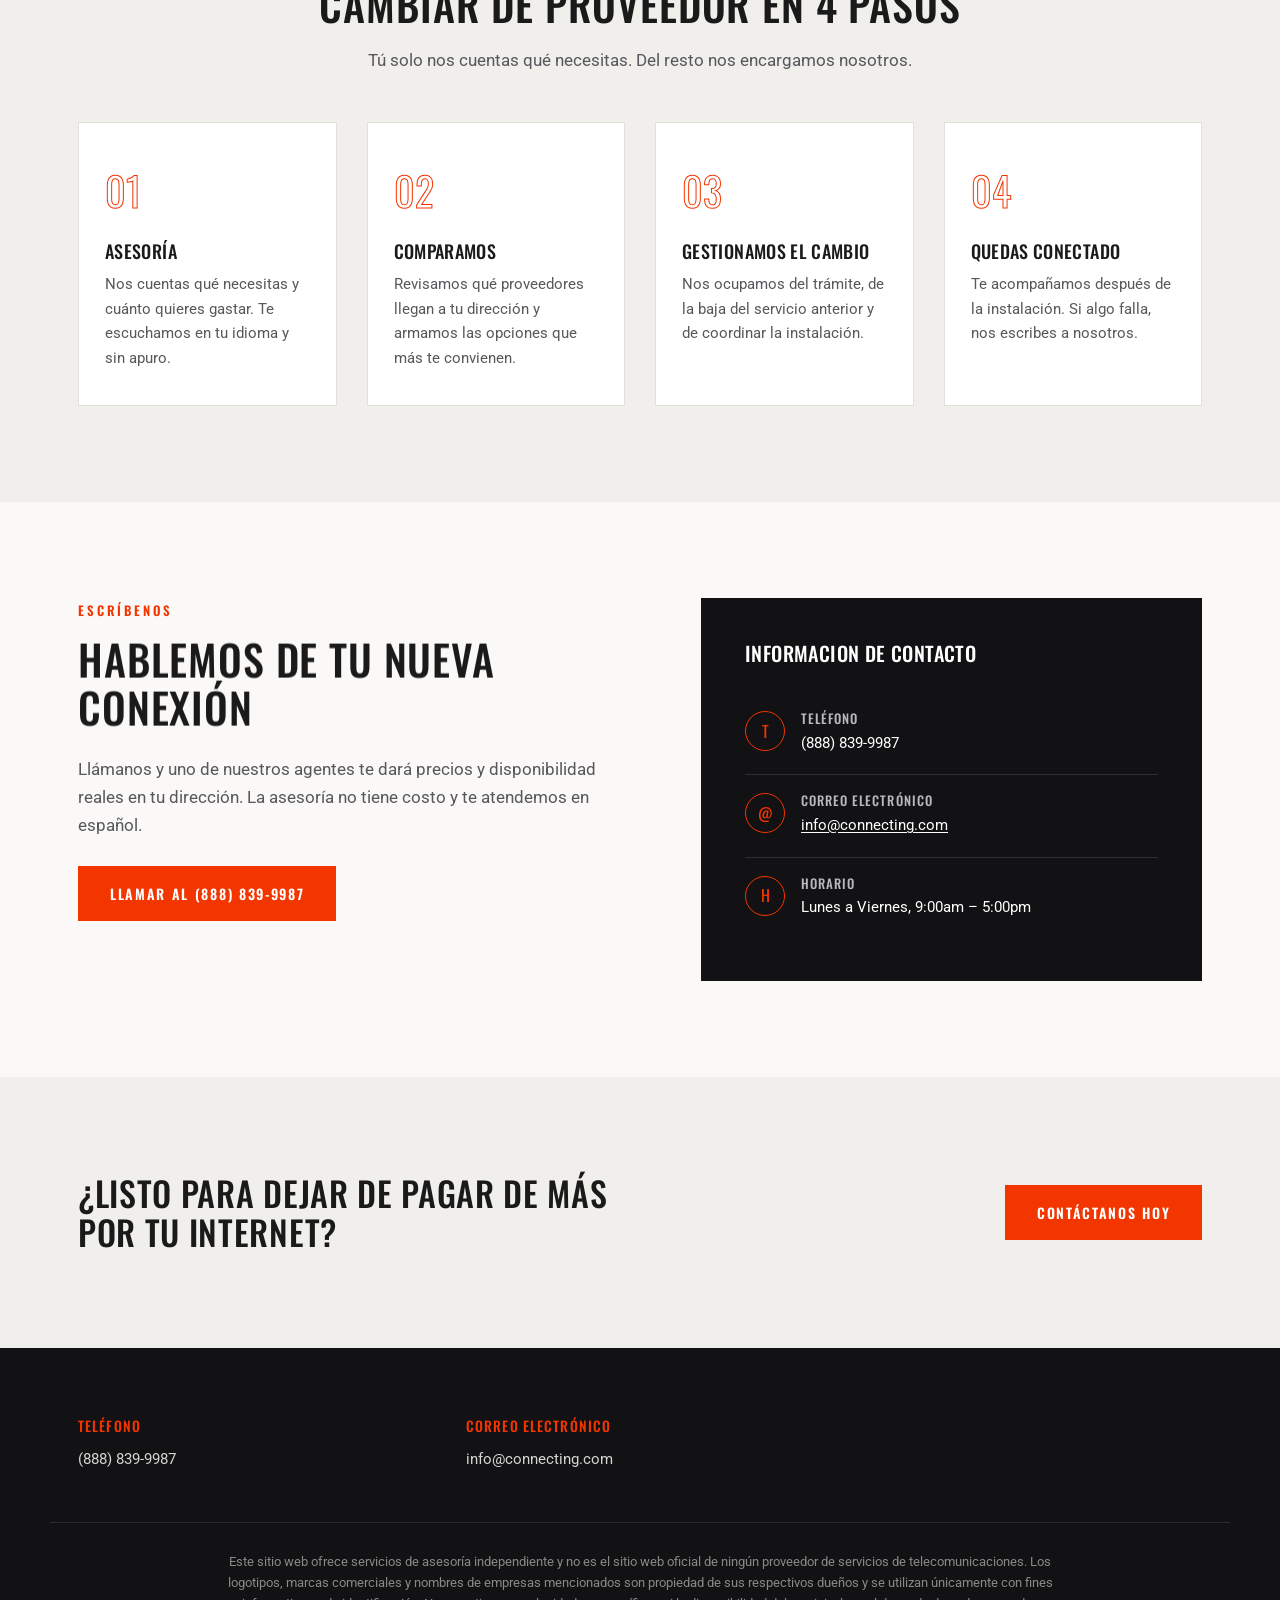
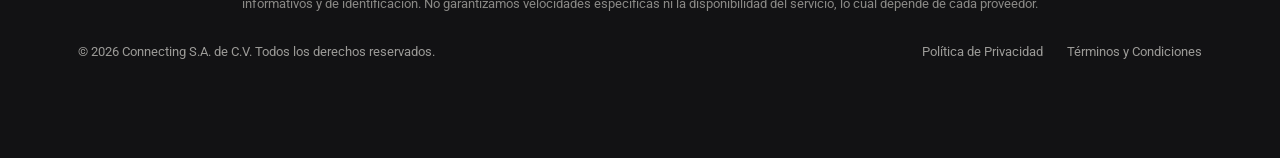
==== commit 451cfce2: "Mantenimiento: landmark main, títulos del pie en orden y correo subrayado Co-Authored-By: Claude Opu" ====
--- a/index.html
+++ b/index.html
@@ -34,6 +34,7 @@
 </header>
 
 <!-- ============ INICIO ============ -->
+<main>
 <section class="hero" id="inicio">
   <div class="hero-slide is-active" data-slide="1">
     <div class="hero-content">
@@ -252,14 +253,16 @@
   </div>
 </section>
 
+</main>
+
 <footer class="site-footer" id="footer">
   <div class="container footer-top">
     <div class="footer-col">
-      <h4>Tel&eacute;fono</h4>
+      <h3>Tel&eacute;fono</h3>
       <a href="tel:+18888399987">(888) 839-9987</a>
     </div>
     <div class="footer-col">
-      <h4>Correo Electr&oacute;nico</h4>
+      <h3>Correo Electr&oacute;nico</h3>
       <a href="mailto:info@connecting.com">info@connecting.com</a>
     </div>
   </div>
--- a/css/style.css
+++ b/css/style.css
@@ -786,7 +786,7 @@
   gap: 40px;
   border-bottom: 1px solid rgba(255,255,255,0.1);
 }
-.footer-col h4 {
+.footer-col h3 {
   font-size: 14px;
   letter-spacing: 0.08em;
   text-transform: uppercase;
@@ -1130,3 +1130,4 @@
   .plan-card { padding: 36px 24px 28px; }
   .contact-info-card { padding: 30px 24px; }
 }
+.contact-info-item a[href^="mailto:"] { text-decoration: underline; text-underline-offset: 2px; }
